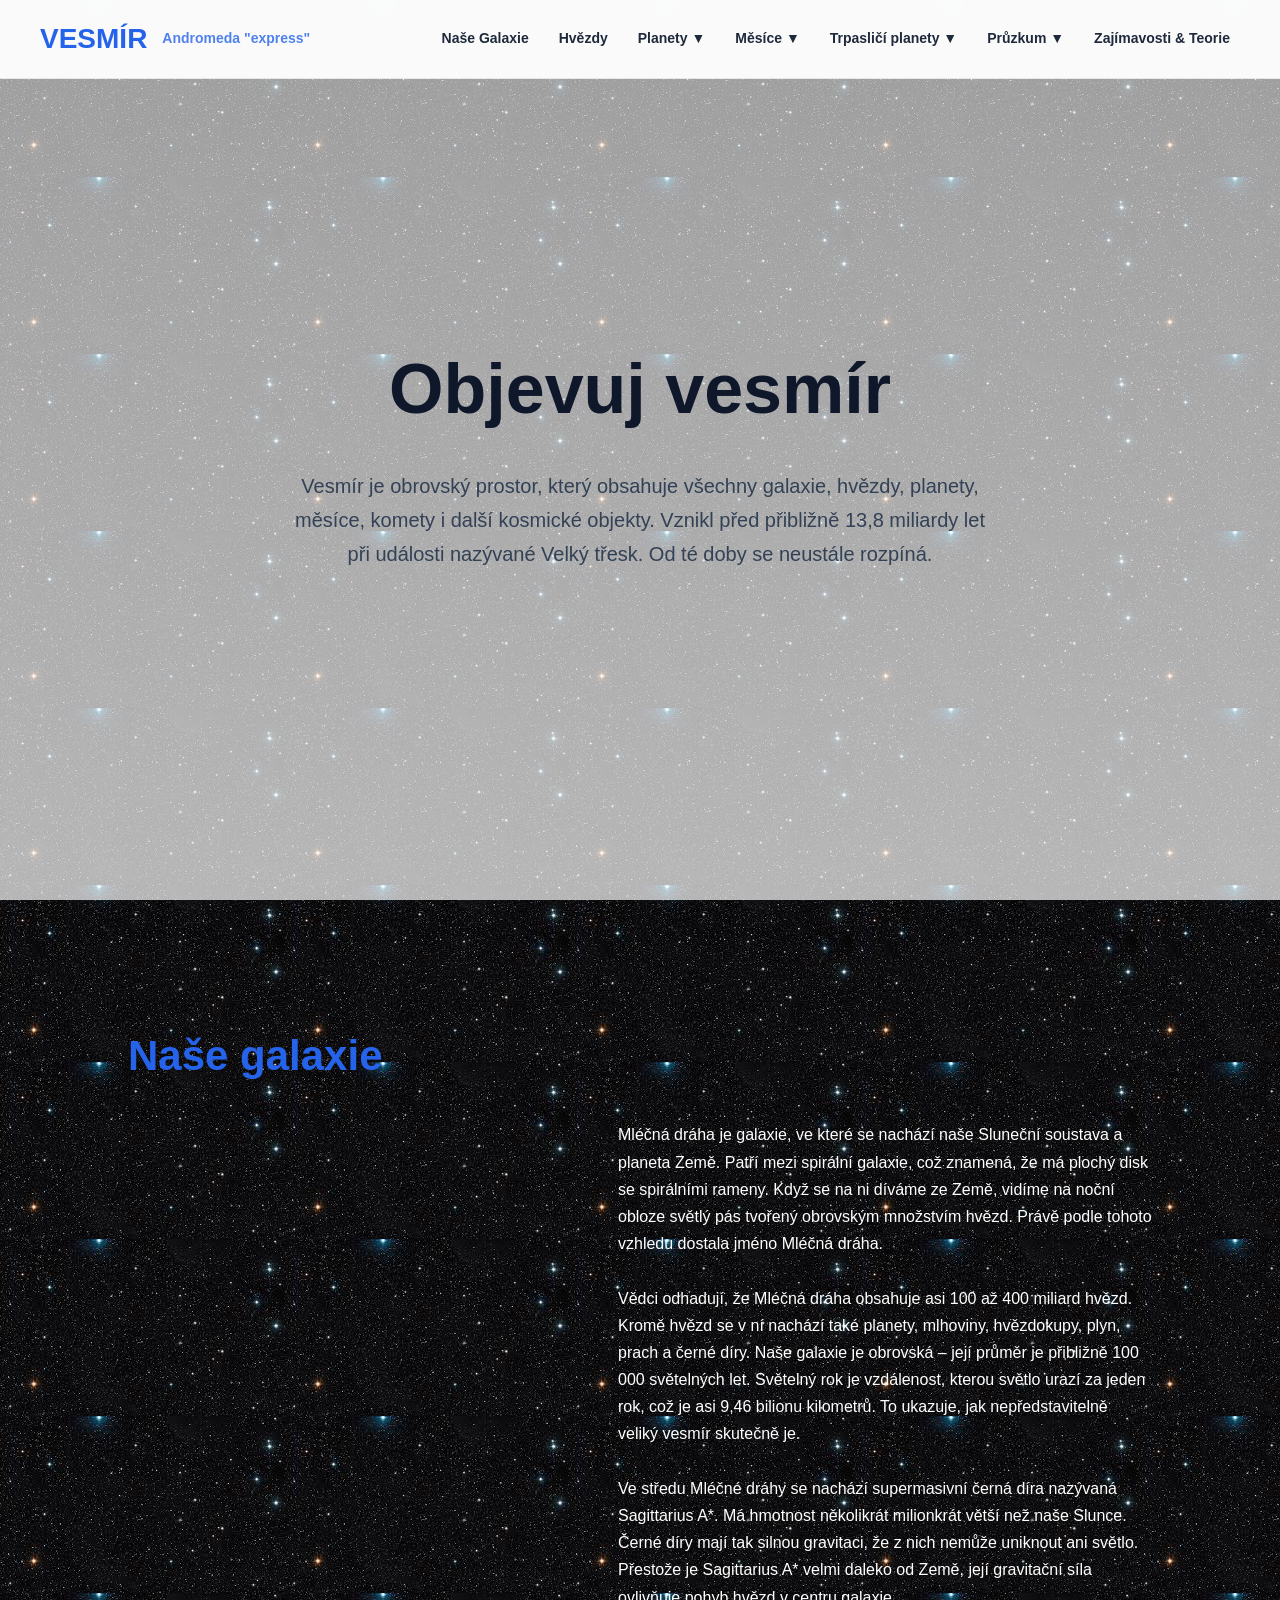
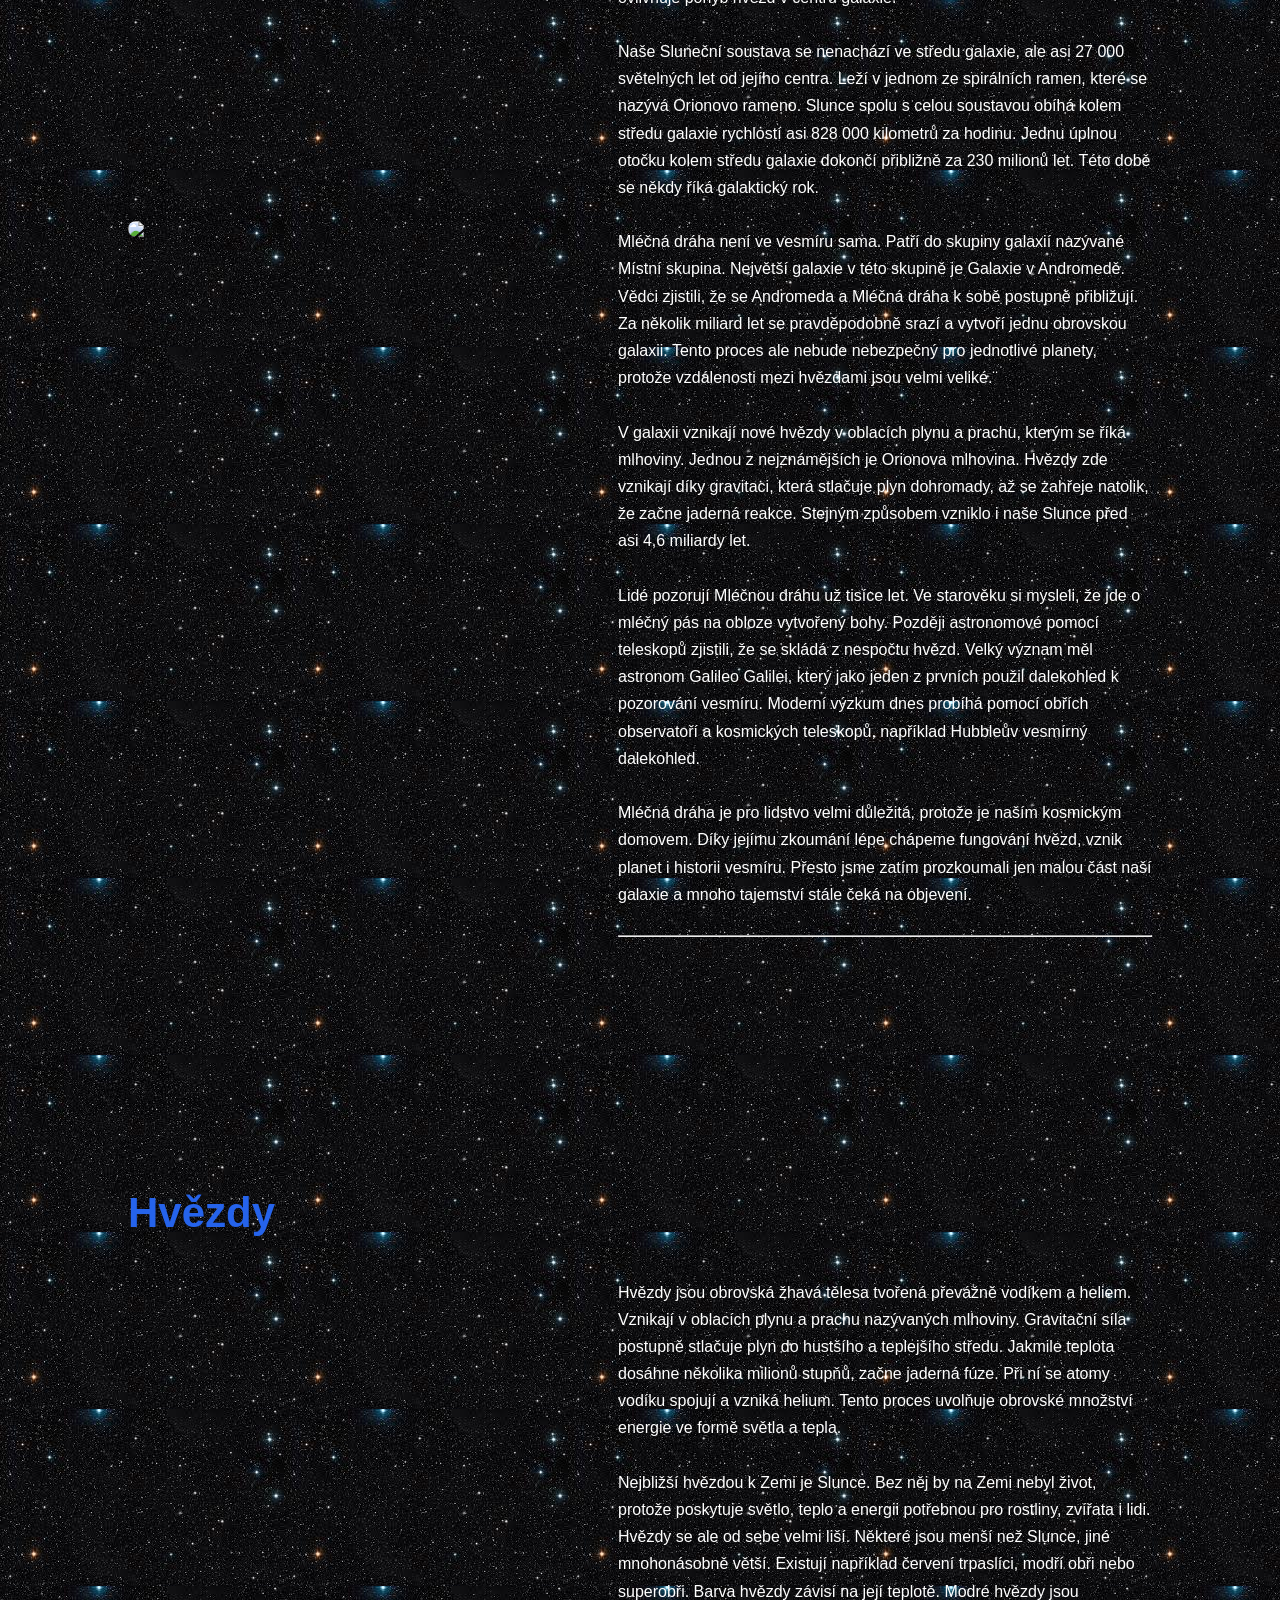
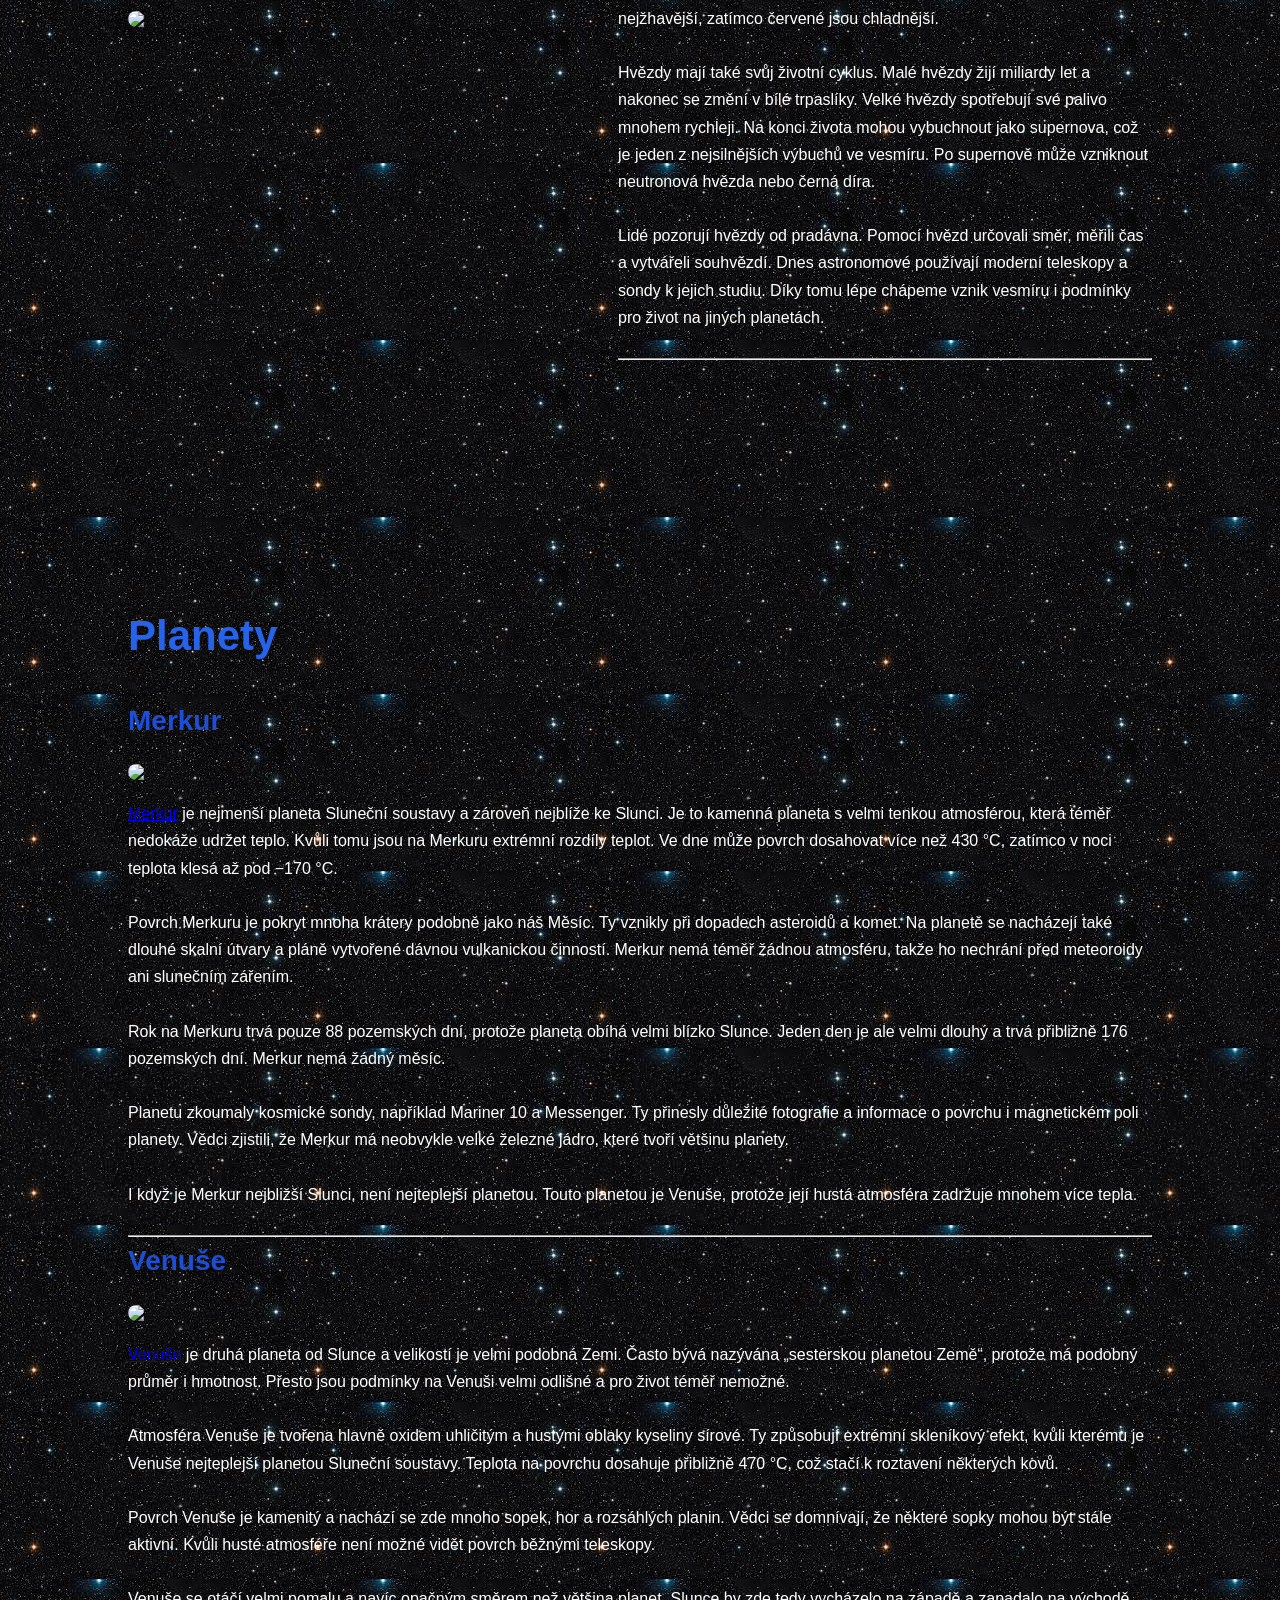
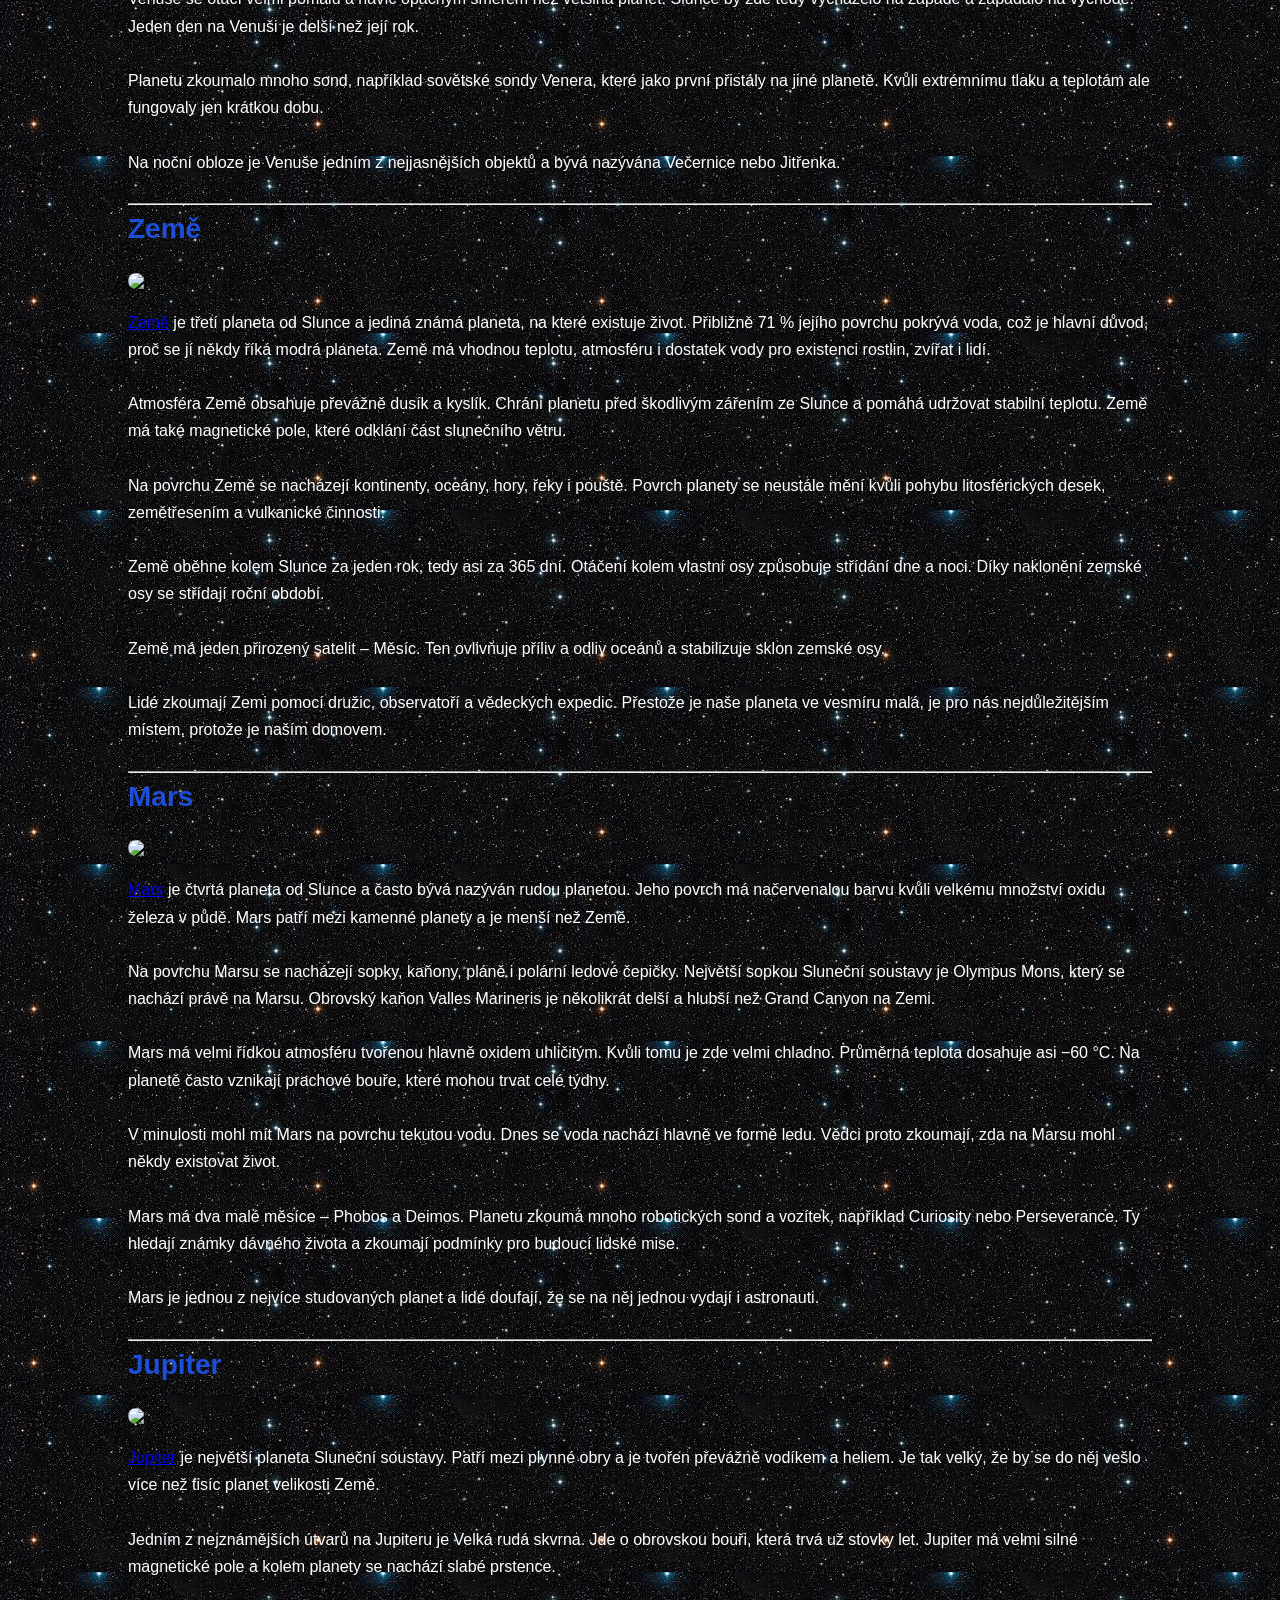
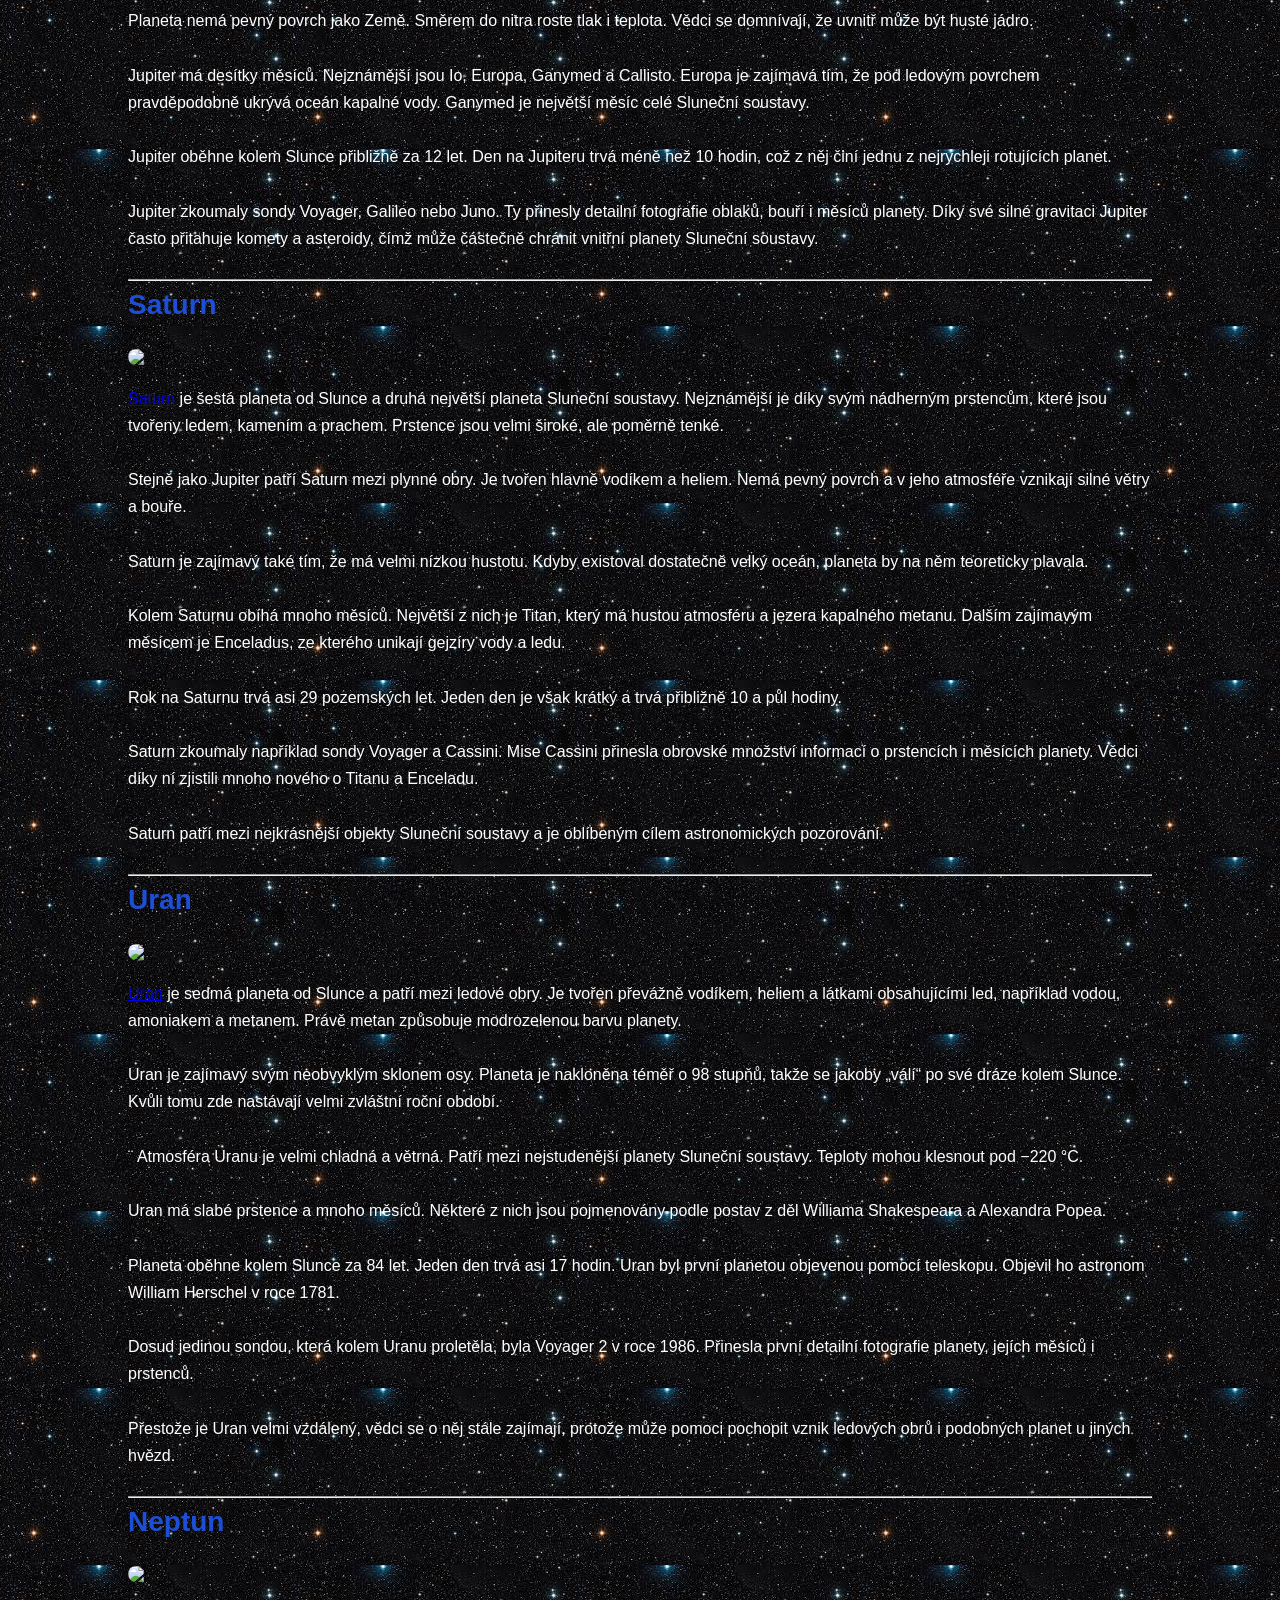
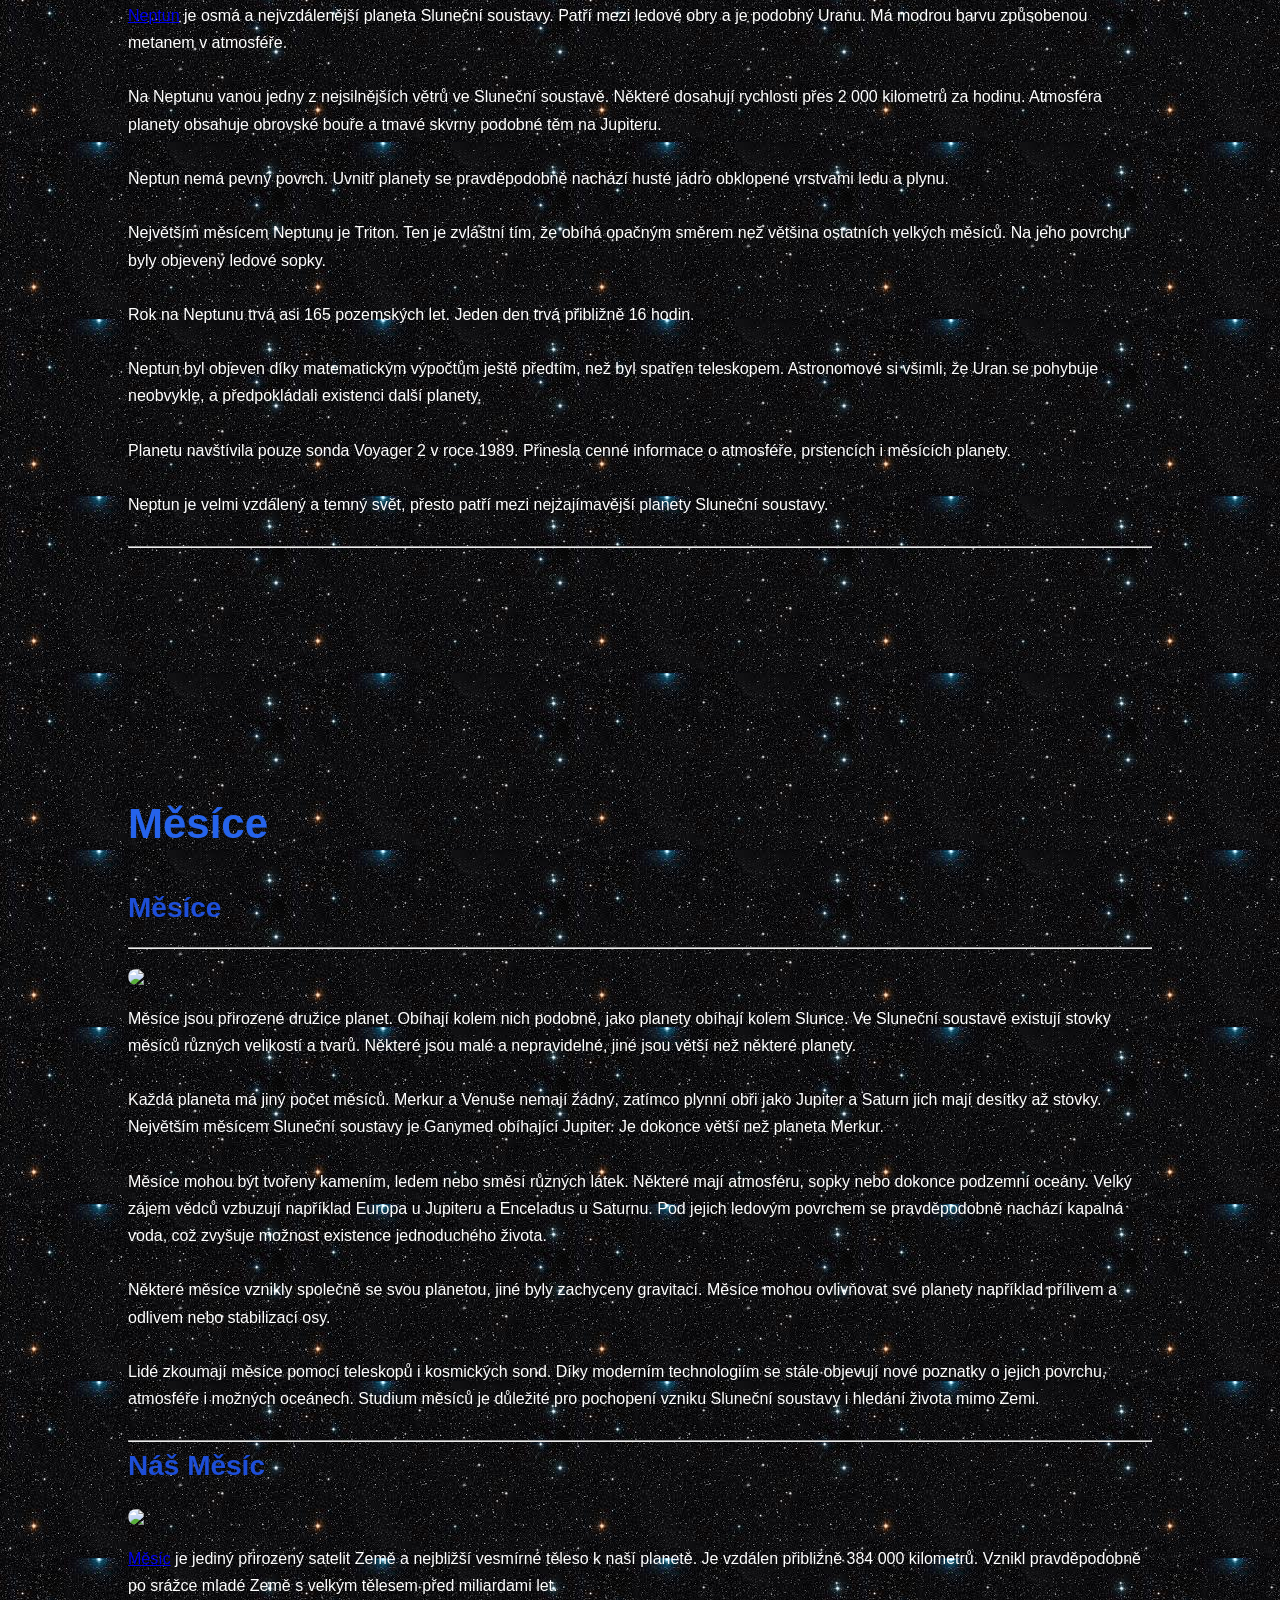
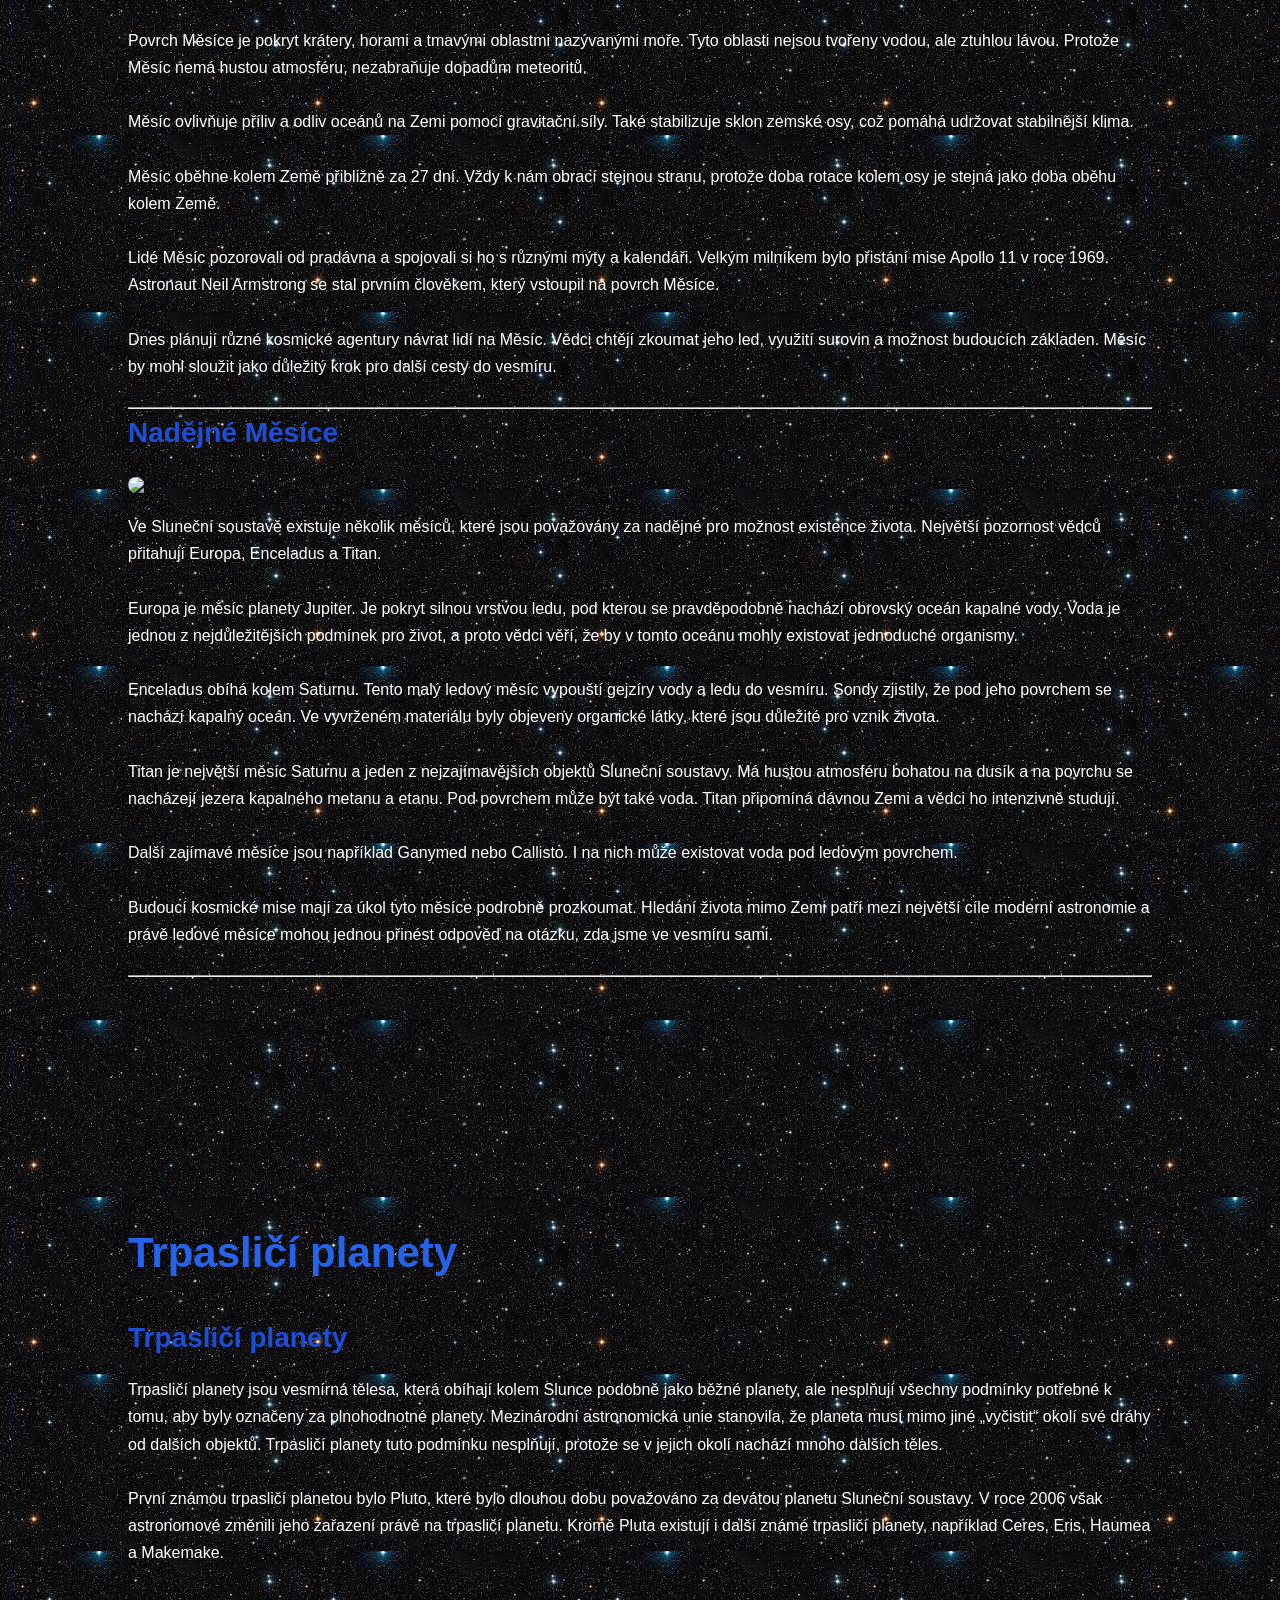
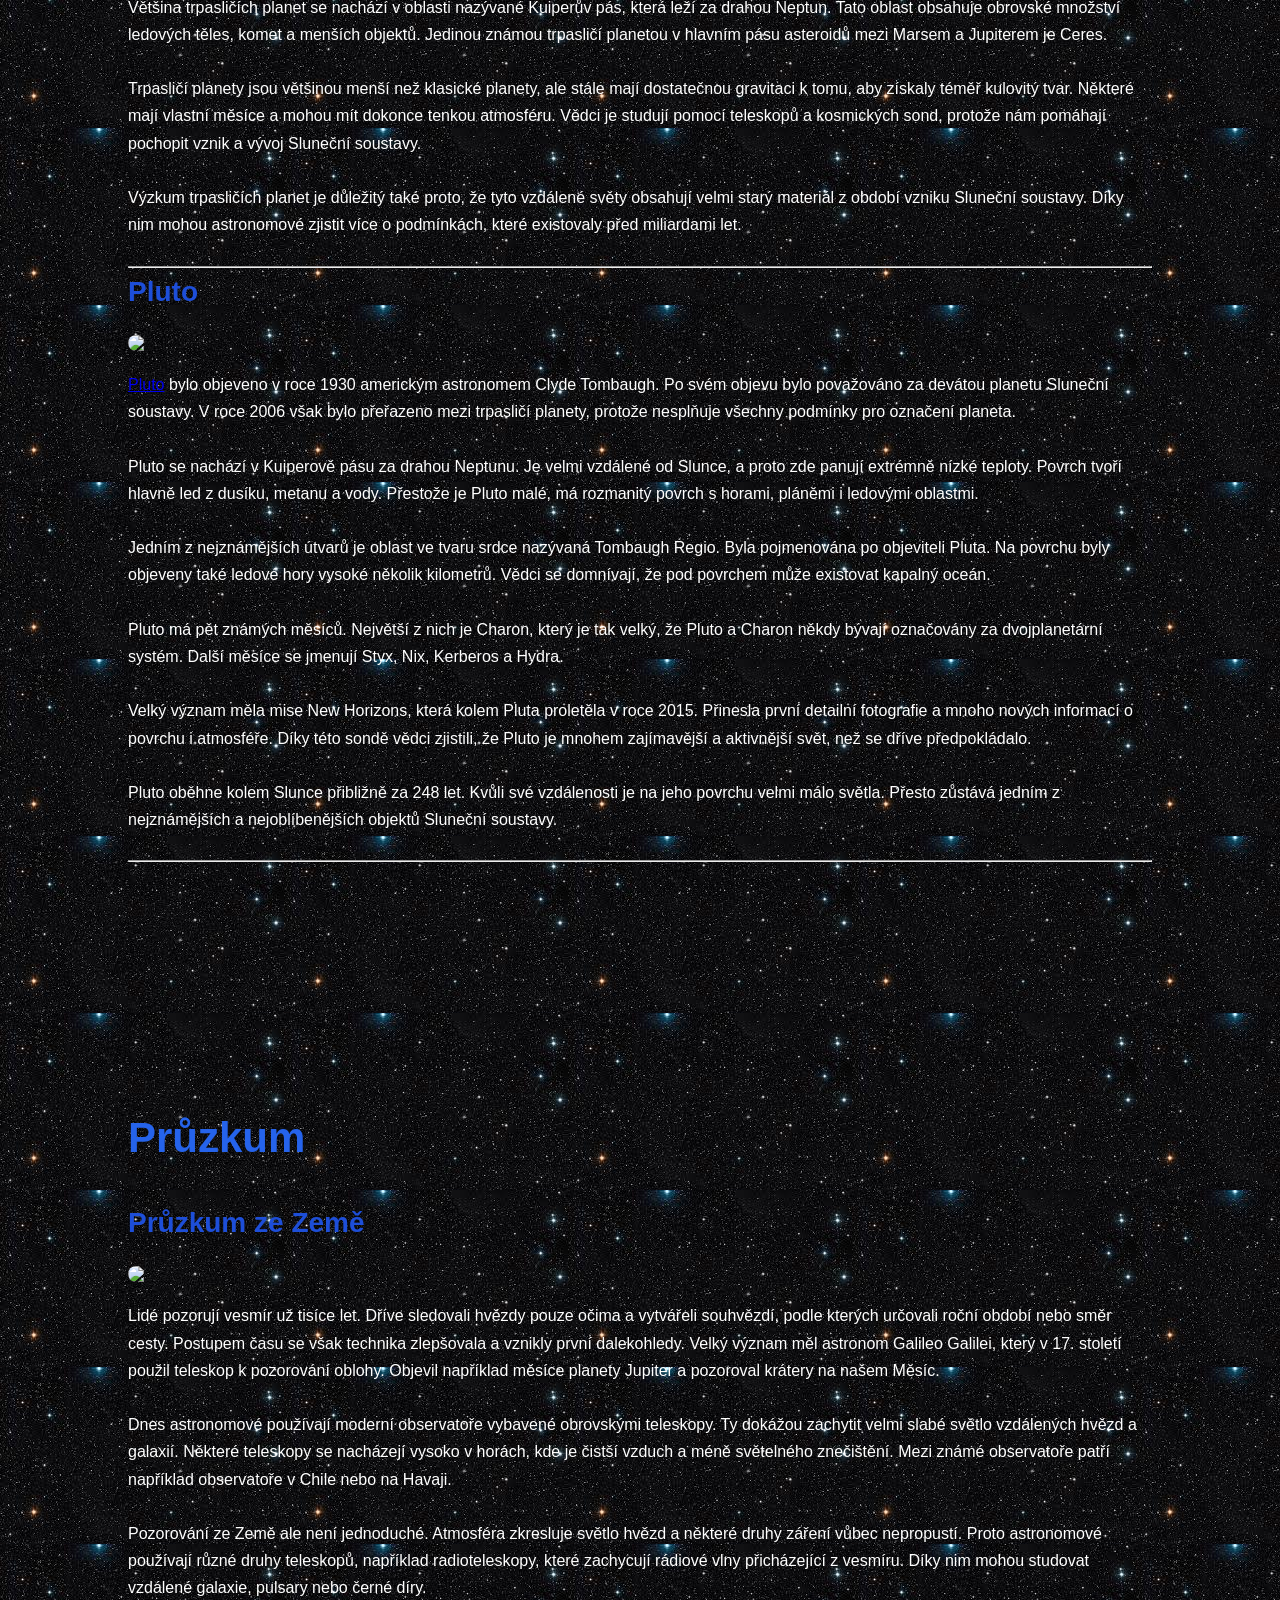
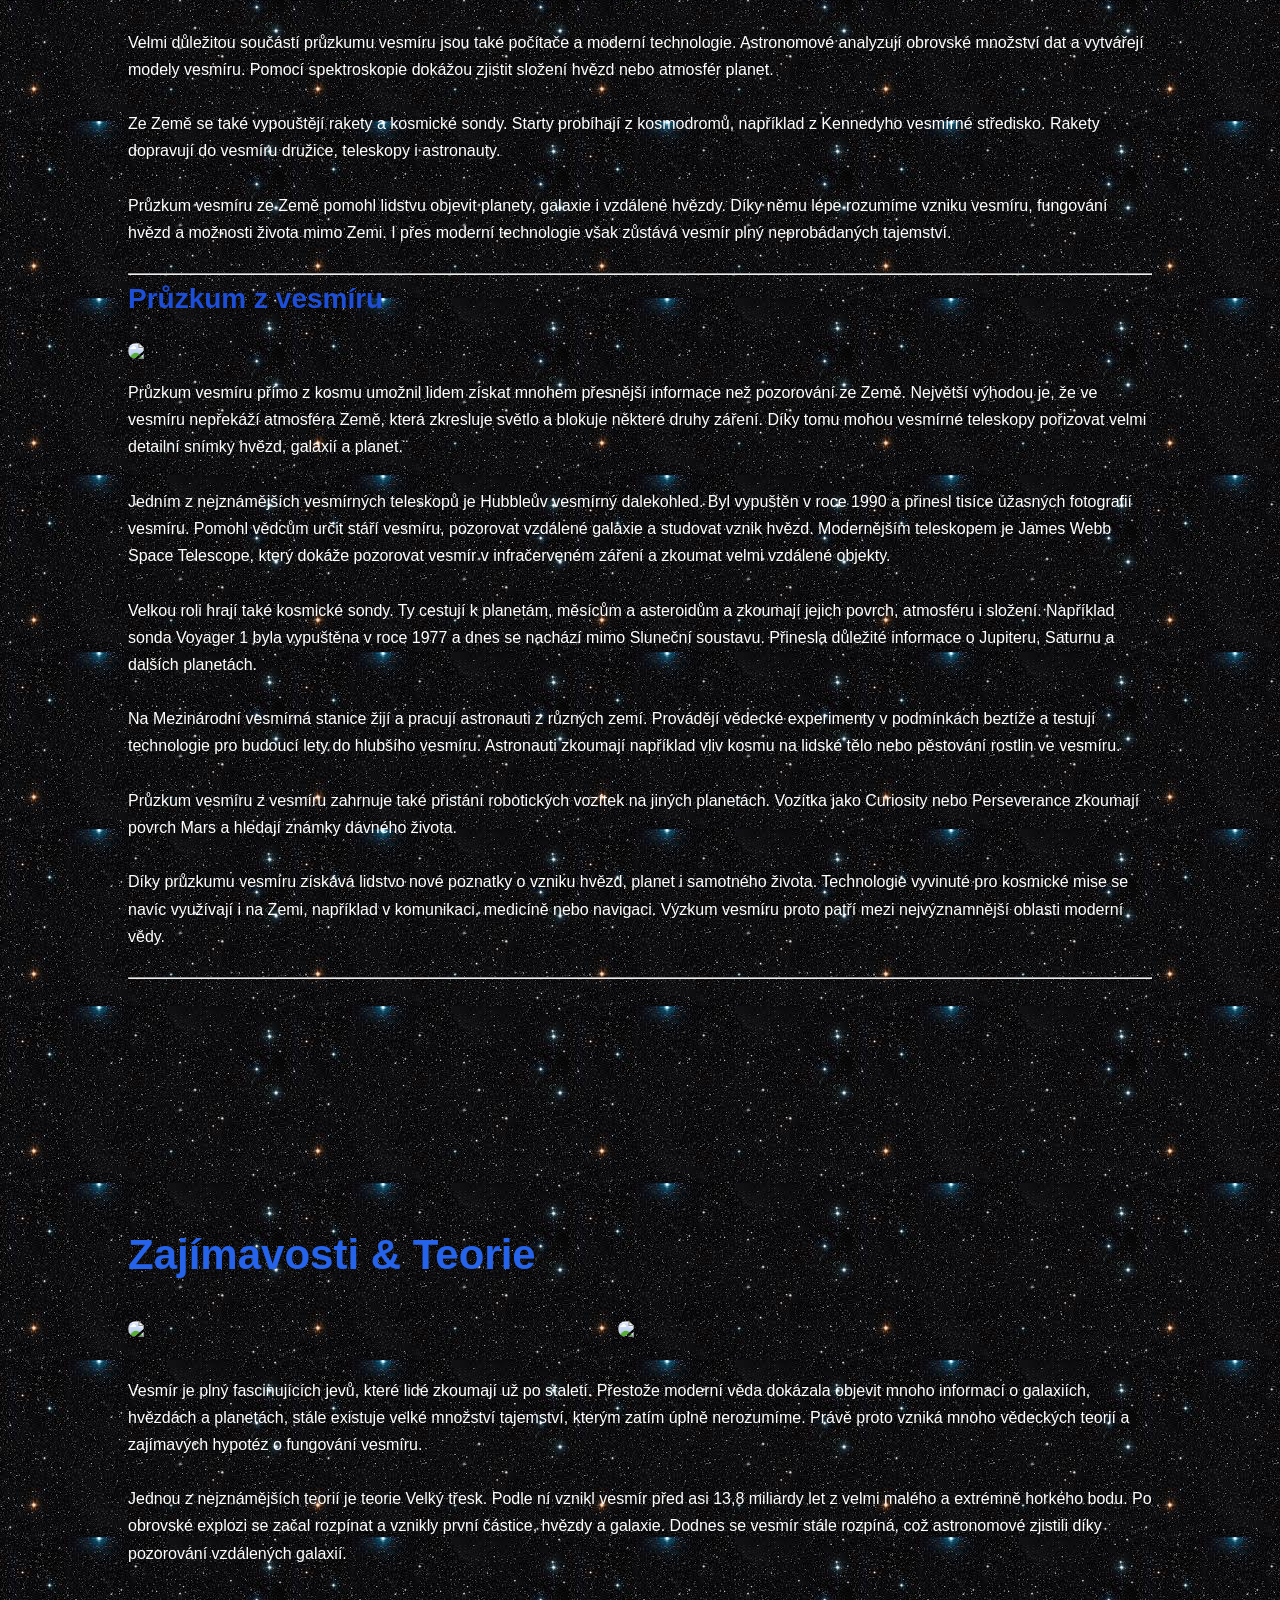
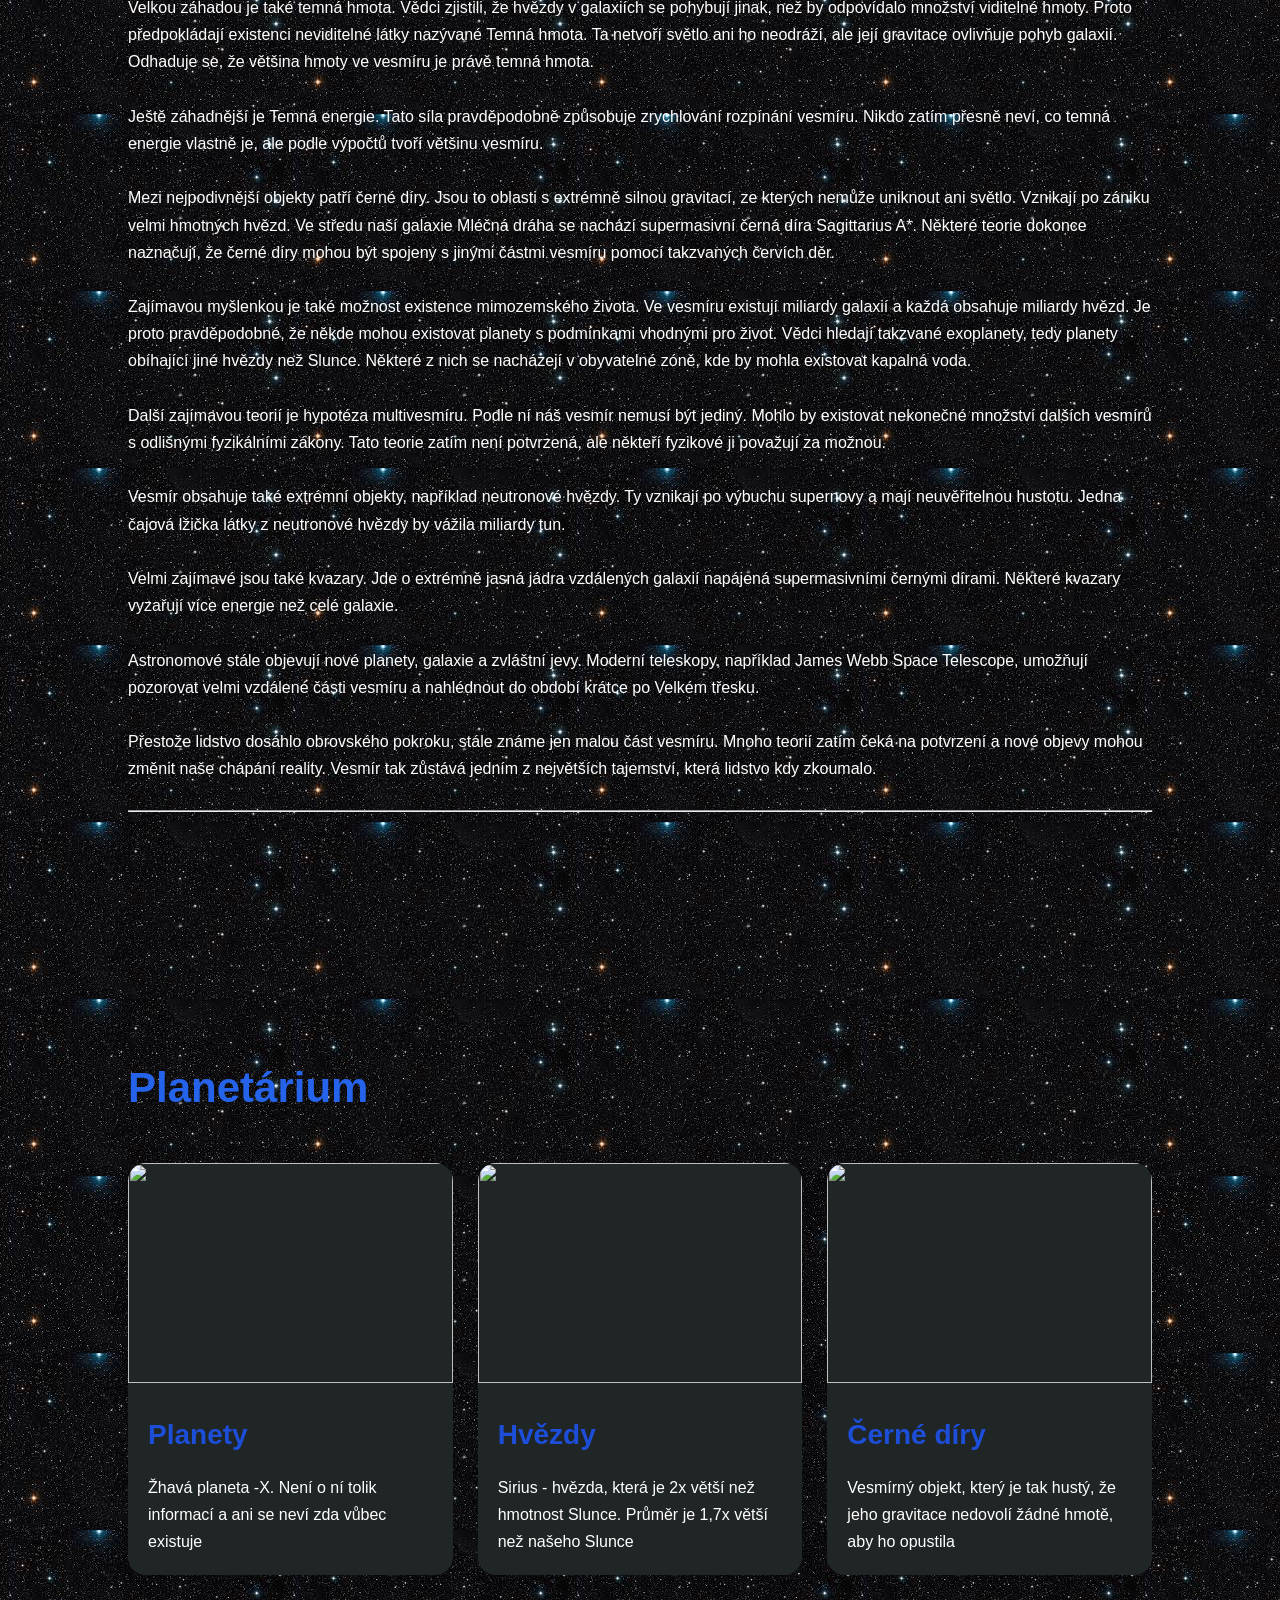
==== index.html @ f19e3de1 "Add files via upload" ====
<!DOCTYPE html>
<html lang="cs">

<head>
  <meta charset="UTF-8">
  <meta name="viewport" content="width=device-width, initial-scale=1.0">
  <title>Vesmír</title>
<link rel="stylesheet" href="style.css">

</head>
 
<body>



  <header>

    <nav>

      <div class="logo">

        <a href="#vesmir" class="main-logo">VESMÍR</a>

        <a href="andromeda.html" class="andromeda-link">
          Andromeda "express"
        </a>

      </div>

      <input type="checkbox" id="menu-toggle">

      <label for="menu-toggle" class="menu-btn" style="color: black;">
        ☰
      </label>

      <ul class="nav-links">

        

        <li><a href="#galaxie">Naše Galaxie</a></li>

        <li><a href="#hvezdy">Hvězdy</a></li>



        <li class="dropdown">

          <a href="#planety">Planety ▼</a>

          <div class="dropdown-menu">
            <a href="#merkur">Merkur</a>
            <a href="#venuse">Venuše</a>
            <a href="#zeme">Země</a>
            <a href="#mars">Mars</a>
            <a href="#jupiter">Jupiter</a>
            <a href="#saturn">Saturn</a>
            <a href="#uran">Uran</a>
            <a href="#neptun">Neptun</a>
          </div>

        </li>



        <li class="dropdown">

          <a href="#mesice">Měsíce ▼</a>

          <div class="dropdown-menu">
            <a href="#mesice-info">Měsíce</a>
            <a href="#nas-mesic">Náš Měsíc</a>
            <a href="#nadejne">Nadějné Měsíce</a>
          </div>

        </li>



        <li class="dropdown">

          <a href="#trpaslici">Trpasličí planety ▼</a>

          <div class="dropdown-menu">
            <a href="#trpaslici-info">Trpasličí planety</a>
            <a href="#pluto">Pluto</a>
          </div>

        </li>



        <li class="dropdown">

          <a href="#pruzkum">Průzkum ▼</a>

          <div class="dropdown-menu">
            <a href="#pruzkum-zeme">Průzkum ze Země</a>
            <a href="#pruzkum-vesmir">Průzkum z vesmíru</a>
          </div>

        </li>

        <li><a href="#teorie">Zajímavosti & Teorie</a></li>

      </ul>

    </nav>

  </header>



  <section class="hero" id="vesmir">

    <div>

      <h1>Objevuj vesmír</h1>

      <p>
        Vesmír je obrovský prostor, který obsahuje všechny galaxie, hvězdy, planety, měsíce, komety i další kosmické
        objekty. Vznikl před přibližně 13,8 miliardy let při události nazývané Velký třesk. Od té doby se neustále
        rozpíná.
      </p>

    </div>

  </section>



  <section id="galaxie">

    <h2>Naše galaxie</h2>

    <div class="content">

      <img src="https://www.stoplusjednicka.cz/sites/default/files/clankyold/obrazky/1/6/4/1/0/7/8/4/8/0/galaxie.jpg">

      <div class="text">
        <p>
          Mléčná dráha je galaxie, ve které se nachází naše Sluneční soustava a planeta Země. Patří mezi spirální galaxie, což znamená, že má plochý disk se spirálními rameny. Když se na ni díváme ze Země, vidíme na noční obloze světlý pás tvořený obrovským množstvím hvězd. Právě podle tohoto vzhledu dostala jméno Mléčná dráha.
          <br> <br>
          Vědci odhadují, že Mléčná dráha obsahuje asi 100 až 400 miliard hvězd. Kromě hvězd se v ní nachází také planety, mlhoviny, hvězdokupy, plyn, prach a černé díry. Naše galaxie je obrovská – její průměr je přibližně 100 000 světelných let. Světelný rok je vzdálenost, kterou světlo urazí za jeden rok, což je asi 9,46 bilionu kilometrů. To ukazuje, jak nepředstavitelně veliký vesmír skutečně je.
          <br> <br> 
          Ve středu Mléčné dráhy se nachází supermasivní černá díra nazývaná Sagittarius A*. Má hmotnost několikrát milionkrát větší než naše Slunce. Černé díry mají tak silnou gravitaci, že z nich nemůže uniknout ani světlo. Přestože je Sagittarius A* velmi daleko od Země, její gravitační síla ovlivňuje pohyb hvězd v centru galaxie.
          <br> <br>
          Naše Sluneční soustava se nenachází ve středu galaxie, ale asi 27 000 světelných let od jejího centra. Leží v jednom ze spirálních ramen, které se nazývá Orionovo rameno. Slunce spolu s celou soustavou obíhá kolem středu galaxie rychlostí asi 828 000 kilometrů za hodinu. Jednu úplnou otočku kolem středu galaxie dokončí přibližně za 230 milionů let. Této době se někdy říká galaktický rok.
          <br><br>
          Mléčná dráha není ve vesmíru sama. Patří do skupiny galaxií nazývané Místní skupina. Největší galaxie v této skupině je Galaxie v Andromedě. Vědci zjistili, že se Andromeda a Mléčná dráha k sobě postupně přibližují. Za několik miliard let se pravděpodobně srazí a vytvoří jednu obrovskou galaxii. Tento proces ale nebude nebezpečný pro jednotlivé planety, protože vzdálenosti mezi hvězdami jsou velmi veliké.¨
          <br><br>
          V galaxii vznikají nové hvězdy v oblacích plynu a prachu, kterým se říká mlhoviny. Jednou z nejznámějších je Orionova mlhovina. Hvězdy zde vznikají díky gravitaci, která stlačuje plyn dohromady, až se zahřeje natolik, že začne jaderná reakce. Stejným způsobem vzniklo i naše Slunce před asi 4,6 miliardy let.
          <br><br>
          Lidé pozorují Mléčnou dráhu už tisíce let. Ve starověku si mysleli, že jde o mléčný pás na obloze vytvořený bohy. Později astronomové pomocí teleskopů zjistili, že se skládá z nespočtu hvězd. Velký význam měl astronom Galileo Galilei, který jako jeden z prvních použil dalekohled k pozorování vesmíru. Moderní výzkum dnes probíhá pomocí obřích observatoří a kosmických teleskopů, například Hubbleův vesmírný dalekohled.
          <br><br>
          Mléčná dráha je pro lidstvo velmi důležitá, protože je naším kosmickým domovem. Díky jejímu zkoumání lépe chápeme fungování hvězd, vznik planet i historii vesmíru. Přesto jsme zatím prozkoumali jen malou část naší galaxie a mnoho tajemství stále čeká na objevení.
          <br><br>
        </p>
        <hr>
      </div>

    </div>

  </section>



  <section id="hvezdy">

    <h2>Hvězdy</h2>

    <div class="content">

      <img
        src="https://upload.wikimedia.org/wikipedia/commons/thumb/b/b4/The_Sun_by_the_Atmospheric_Imaging_Assembly_of_NASA%27s_Solar_Dynamics_Observatory_-_20100819.jpg/250px-The_Sun_by_the_Atmospheric_Imaging_Assembly_of_NASA%27s_Solar_Dynamics_Observatory_-_20100819.jpg">

      <div class="text">
        <p>
          Hvězdy jsou obrovská žhavá tělesa tvořená převážně vodíkem a heliem. Vznikají v oblacích plynu a prachu nazývaných mlhoviny. Gravitační síla postupně stlačuje plyn do hustšího a teplejšího středu. Jakmile teplota dosáhne několika milionů stupňů, začne jaderná fúze. Při ní se atomy vodíku spojují a vzniká helium. Tento proces uvolňuje obrovské množství energie ve formě světla a tepla.
          <br><br>
          Nejbližší hvězdou k Zemi je Slunce. Bez něj by na Zemi nebyl život, protože poskytuje světlo, teplo a energii potřebnou pro rostliny, zvířata i lidi. Hvězdy se ale od sebe velmi liší. Některé jsou menší než Slunce, jiné mnohonásobně větší. Existují například červení trpaslíci, modří obři nebo superobři. Barva hvězdy závisí na její teplotě. Modré hvězdy jsou nejžhavější, zatímco červené jsou chladnější.
          <br><br>
          Hvězdy mají také svůj životní cyklus. Malé hvězdy žijí miliardy let a nakonec se změní v bílé trpaslíky. Velké hvězdy spotřebují své palivo mnohem rychleji. Na konci života mohou vybuchnout jako supernova, což je jeden z nejsilnějších výbuchů ve vesmíru. Po supernově může vzniknout neutronová hvězda nebo černá díra.
          <br><br>
          Lidé pozorují hvězdy od pradávna. Pomocí hvězd určovali směr, měřili čas a vytvářeli souhvězdí. Dnes astronomové používají moderní teleskopy a sondy k jejich studiu. Díky tomu lépe chápeme vznik vesmíru i podmínky pro život na jiných planetách.
          <br><br>
        </p>
        <hr>
      </div>

    </div>

  </section>



  <section id="planety">

    <h2>Planety</h2>

    <div class="planet-box" id="merkur">
      <h3>Merkur</h3>
      <img
        src="https://upload.wikimedia.org/wikipedia/commons/thumb/d/d9/Mercury_in_color_-_Prockter07-edit1.jpg/250px-Mercury_in_color_-_Prockter07-edit1.jpg">
      <p>
        <a href="https://cs.wikipedia.org/wiki/Merkur_(planeta)">Merkur</a> je nejmenší planeta Sluneční soustavy a zároveň nejblíže ke Slunci. Je to kamenná planeta s velmi tenkou atmosférou, která téměř nedokáže udržet teplo. Kvůli tomu jsou na Merkuru extrémní rozdíly teplot. Ve dne může povrch dosahovat více než 430 °C, zatímco v noci teplota klesá až pod −170 °C.
        <br><br>
        Povrch Merkuru je pokryt mnoha krátery podobně jako náš Měsíc. Ty vznikly při dopadech asteroidů a komet. Na planetě se nacházejí také dlouhé skalní útvary a pláně vytvořené dávnou vulkanickou činností. Merkur nemá téměř žádnou atmosféru, takže ho nechrání před meteoroidy ani slunečním zářením.
        <br><br>
        Rok na Merkuru trvá pouze 88 pozemských dní, protože planeta obíhá velmi blízko Slunce. Jeden den je ale velmi dlouhý a trvá přibližně 176 pozemských dní. Merkur nemá žádný měsíc.
        <br><br>
        Planetu zkoumaly kosmické sondy, například Mariner 10 a Messenger. Ty přinesly důležité fotografie a informace o povrchu i magnetickém poli planety. Vědci zjistili, že Merkur má neobvykle velké železné jádro, které tvoří většinu planety.
        <br><br>
        I když je Merkur nejbližší Slunci, není nejteplejší planetou. Touto planetou je Venuše, protože její hustá atmosféra zadržuje mnohem více tepla.
        <br><br>
      </p>
      <hr>
    </div>

    <div class="planet-box" id="venuse">
      <h3>Venuše</h3>
      <img
        src="https://upload.wikimedia.org/wikipedia/commons/c/c7/PIA23791-Venus-RealAndEnhancedContrastViews-20200608_%28cropped%29.jpg">
      <p>
        <a href="https://cs.wikipedia.org/wiki/Venuše_(planeta)">Venuše</a> je druhá planeta od Slunce a velikostí je velmi podobná Zemi. Často bývá nazývána „sesterskou planetou Země“, protože má podobný průměr i hmotnost. Přesto jsou podmínky na Venuši velmi odlišné a pro život téměř nemožné.
        <br><br>
        Atmosféra Venuše je tvořena hlavně oxidem uhličitým a hustými oblaky kyseliny sírové. Ty způsobují extrémní skleníkový efekt, kvůli kterému je Venuše nejteplejší planetou Sluneční soustavy. Teplota na povrchu dosahuje přibližně 470 °C, což stačí k roztavení některých kovů.
        <br><br>
        Povrch Venuše je kamenitý a nachází se zde mnoho sopek, hor a rozsáhlých planin. Vědci se domnívají, že některé sopky mohou být stále aktivní. Kvůli husté atmosféře není možné vidět povrch běžnými teleskopy.
        <br><br>
        Venuše se otáčí velmi pomalu a navíc opačným směrem než většina planet. Slunce by zde tedy vycházelo na západě a zapadalo na východě. Jeden den na Venuši je delší než její rok.
        <br><br>
        Planetu zkoumalo mnoho sond, například sovětské sondy Venera, které jako první přistály na jiné planetě. Kvůli extrémnímu tlaku a teplotám ale fungovaly jen krátkou dobu.
        <br><br>
        Na noční obloze je Venuše jedním z nejjasnějších objektů a bývá nazývána Večernice nebo Jitřenka.
        <br><br>
      </p>
      <hr>
    </div>

    <div class="planet-box" id="zeme">
      <h3>Země</h3>
      <img
        src="https://www.stoplusjednicka.cz/sites/default/files/clankyold/obrazky/1/4/8/5/0/3/9/6/0/0/nasa_blue_marble.jpg">
      <p><a href="https://cs.wikipedia.org/wiki/Země">Země</a> je třetí planeta od Slunce a jediná známá planeta, na které existuje život. Přibližně 71 % jejího povrchu pokrývá voda, což je hlavní důvod, proč se jí někdy říká modrá planeta. Země má vhodnou teplotu, atmosféru i dostatek vody pro existenci rostlin, zvířat i lidí.
        <br><br>
        Atmosféra Země obsahuje převážně dusík a kyslík. Chrání planetu před škodlivým zářením ze Slunce a pomáhá udržovat stabilní teplotu. Země má také magnetické pole, které odklání část slunečního větru.
        <br><br>
        Na povrchu Země se nacházejí kontinenty, oceány, hory, řeky i pouště. Povrch planety se neustále mění kvůli pohybu litosférických desek, zemětřesením a vulkanické činnosti.
        <br><br>
        Země oběhne kolem Slunce za jeden rok, tedy asi za 365 dní. Otáčení kolem vlastní osy způsobuje střídání dne a noci. Díky naklonění zemské osy se střídají roční období.
        <br><br>
        Země má jeden přirozený satelit – Měsíc. Ten ovlivňuje příliv a odliv oceánů a stabilizuje sklon zemské osy.
        <br><br>
        Lidé zkoumají Zemi pomocí družic, observatoří a vědeckých expedic. Přestože je naše planeta ve vesmíru malá, je pro nás nejdůležitějším místem, protože je naším domovem.
        <br><br>
      </p>
      <hr>
    </div>

    <div class="planet-box" id="mars">
      <h3>Mars</h3>
      <img src="https://upload.wikimedia.org/wikipedia/commons/0/02/OSIRIS_Mars_true_color.jpg">
      <p><a href="https://cs.wikipedia.org/wiki/Mars_(planeta)">Mars</a> je čtvrtá planeta od Slunce a často bývá nazýván rudou planetou. Jeho povrch má načervenalou barvu kvůli velkému množství oxidu železa v půdě. Mars patří mezi kamenné planety a je menší než Země.
        <br><br>
        Na povrchu Marsu se nacházejí sopky, kaňony, pláně i polární ledové čepičky. Největší sopkou Sluneční soustavy je Olympus Mons, který se nachází právě na Marsu. Obrovský kaňon Valles Marineris je několikrát delší a hlubší než Grand Canyon na Zemi.
        <br><br>
        Mars má velmi řídkou atmosféru tvořenou hlavně oxidem uhličitým. Kvůli tomu je zde velmi chladno. Průměrná teplota dosahuje asi −60 °C. Na planetě často vznikají prachové bouře, které mohou trvat celé týdny.
        <br><br>
        V minulosti mohl mít Mars na povrchu tekutou vodu. Dnes se voda nachází hlavně ve formě ledu. Vědci proto zkoumají, zda na Marsu mohl někdy existovat život.
        <br><br>
        Mars má dva malé měsíce – Phobos a Deimos. Planetu zkoumá mnoho robotických sond a vozítek, například Curiosity nebo Perseverance. Ty hledají známky dávného života a zkoumají podmínky pro budoucí lidské mise.
        <br><br>
        Mars je jednou z nejvíce studovaných planet a lidé doufají, že se na něj jednou vydají i astronauti.
        <br><br>
      </p>
      <hr>
    </div>

    <div class="planet-box" id="jupiter">
      <h3>Jupiter</h3>
      <img src="https://upload.wikimedia.org/wikipedia/commons/e/e2/Jupiter.jpg">
      <p><a href="https://cs.wikipedia.org/wiki/Jupiter_(planeta)">Jupiter</a> je největší planeta Sluneční soustavy. Patří mezi plynné obry a je tvořen převážně vodíkem a heliem. Je tak velký, že by se do něj vešlo více než tisíc planet velikosti Země.
        <br><br>
        Jedním z nejznámějších útvarů na Jupiteru je Velká rudá skvrna. Jde o obrovskou bouři, která trvá už stovky let. Jupiter má velmi silné magnetické pole a kolem planety se nachází slabé prstence.
        <br><br>
        Planeta nemá pevný povrch jako Země. Směrem do nitra roste tlak i teplota. Vědci se domnívají, že uvnitř může být husté jádro.
        <br><br>
        Jupiter má desítky měsíců. Nejznámější jsou Io, Europa, Ganymed a Callisto. Europa je zajímavá tím, že pod ledovým povrchem pravděpodobně ukrývá oceán kapalné vody. Ganymed je největší měsíc celé Sluneční soustavy.
        <br><br>
        Jupiter oběhne kolem Slunce přibližně za 12 let. Den na Jupiteru trvá méně než 10 hodin, což z něj činí jednu z nejrychleji rotujících planet.
        <br><br>
        Jupiter zkoumaly sondy Voyager, Galileo nebo Juno. Ty přinesly detailní fotografie oblaků, bouří i měsíců planety. Díky své silné gravitaci Jupiter často přitahuje komety a asteroidy, čímž může částečně chránit vnitřní planety Sluneční soustavy.
        <br><br>
      </p>
      <hr>
    </div>

    <div class="planet-box" id="saturn">
      <h3>Saturn</h3>
      <img
        src="https://upload.wikimedia.org/wikipedia/commons/thumb/c/c7/Saturn_during_Equinox.jpg/1280px-Saturn_during_Equinox.jpg">
      <p><a href="https://cs.wikipedia.org/wiki/Saturn_(planeta)">Saturn</a> je šestá planeta od Slunce a druhá největší planeta Sluneční soustavy. Nejznámější je díky svým nádherným prstencům, které jsou tvořeny ledem, kamením a prachem. Prstence jsou velmi široké, ale poměrně tenké.
        <br><br>
        Stejně jako Jupiter patří Saturn mezi plynné obry. Je tvořen hlavně vodíkem a heliem. Nemá pevný povrch a v jeho atmosféře vznikají silné větry a bouře.
        <br><br>
        Saturn je zajímavý také tím, že má velmi nízkou hustotu. Kdyby existoval dostatečně velký oceán, planeta by na něm teoreticky plavala.
        <br><br>
        Kolem Saturnu obíhá mnoho měsíců. Největší z nich je Titan, který má hustou atmosféru a jezera kapalného metanu. Dalším zajímavým měsícem je Enceladus, ze kterého unikají gejzíry vody a ledu.
        <br><br>
        Rok na Saturnu trvá asi 29 pozemských let. Jeden den je však krátký a trvá přibližně 10 a půl hodiny.
        <br><br>
        Saturn zkoumaly například sondy Voyager a Cassini. Mise Cassini přinesla obrovské množství informací o prstencích i měsících planety. Vědci díky ní zjistili mnoho nového o Titanu a Enceladu.
        <br><br>
        Saturn patří mezi nejkrásnější objekty Sluneční soustavy a je oblíbeným cílem astronomických pozorování.
        <br><br>
      </p>
      <hr>
    </div>

    <div class="planet-box" id="uran">
      <h3>Uran</h3>
      <img
        src="https://upload.wikimedia.org/wikipedia/commons/c/c9/Uranus_as_seen_by_NASA%27s_Voyager_2_%28remastered%29_-_JPEG_converted.jpg">
      <p><a href="https://cs.wikipedia.org/wiki/Uran_(planeta)">Uran</a> je sedmá planeta od Slunce a patří mezi ledové obry. Je tvořen převážně vodíkem, heliem a látkami obsahujícími led, například vodou, amoniakem a metanem. Právě metan způsobuje modrozelenou barvu planety.
        <br><br>
        Uran je zajímavý svým neobvyklým sklonem osy. Planeta je nakloněna téměř o 98 stupňů, takže se jakoby „válí“ po své dráze kolem Slunce. Kvůli tomu zde nastávají velmi zvláštní roční období.
        <br><br>¨
        Atmosféra Uranu je velmi chladná a větrná. Patří mezi nejstudenější planety Sluneční soustavy. Teploty mohou klesnout pod −220 °C.
        <br><br>
        Uran má slabé prstence a mnoho měsíců. Některé z nich jsou pojmenovány podle postav z děl Williama Shakespeara a Alexandra Popea.
        <br><br>
        Planeta oběhne kolem Slunce za 84 let. Jeden den trvá asi 17 hodin. Uran byl první planetou objevenou pomocí teleskopu. Objevil ho astronom William Herschel v roce 1781.
        <br><br>
        Dosud jedinou sondou, která kolem Uranu proletěla, byla Voyager 2 v roce 1986. Přinesla první detailní fotografie planety, jejích měsíců i prstenců.
        <br><br>
        Přestože je Uran velmi vzdálený, vědci se o něj stále zajímají, protože může pomoci pochopit vznik ledových obrů i podobných planet u jiných hvězd.
        <br><br>
      </p>
      <hr>
    </div>

    <div class="planet-box" id="neptun">
      <h3>Neptun</h3>
      <img src="https://www.aldebaran.cz/astrofyzika/sunsystem/neptun/Neptune.jpg">
      <p><a href="https://cs.wikipedia.org/wiki/Neptun_(planeta)">Neptun</a> je osmá a nejvzdálenější planeta Sluneční soustavy. Patří mezi ledové obry a je podobný Uranu. Má modrou barvu způsobenou metanem v atmosféře.
        <br><br>
        Na Neptunu vanou jedny z nejsilnějších větrů ve Sluneční soustavě. Některé dosahují rychlosti přes 2 000 kilometrů za hodinu. Atmosféra planety obsahuje obrovské bouře a tmavé skvrny podobné těm na Jupiteru.
        <br><br>
        Neptun nemá pevný povrch. Uvnitř planety se pravděpodobně nachází husté jádro obklopené vrstvami ledu a plynu.
        <br><br>
        Největším měsícem Neptunu je Triton. Ten je zvláštní tím, že obíhá opačným směrem než většina ostatních velkých měsíců. Na jeho povrchu byly objeveny ledové sopky.
        <br><br>
        Rok na Neptunu trvá asi 165 pozemských let. Jeden den trvá přibližně 16 hodin.
        <br><br>
        Neptun byl objeven díky matematickým výpočtům ještě předtím, než byl spatřen teleskopem. Astronomové si všimli, že Uran se pohybuje neobvykle, a předpokládali existenci další planety.
        <br><br>
        Planetu navštívila pouze sonda Voyager 2 v roce 1989. Přinesla cenné informace o atmosféře, prstencích i měsících planety.
        <br><br>
        Neptun je velmi vzdálený a temný svět, přesto patří mezi nejzajímavější planety Sluneční soustavy.
        <br><br>
      </p>
      <hr>
    </div>

  </section>



  <section id="mesice">

    <h2>Měsíce</h2>

    <div class="planet-box" id="mesice-info">
      <h3>Měsíce</h3>
      <hr>
      <img src="https://encrypted-tbn0.gstatic.com/images?q=tbn:ANd9GcQeDxFhh8YnCHWBCE_f6Zgx7vKTVbbO2pHCdw&s">
      <p>Měsíce jsou přirozené družice planet. Obíhají kolem nich podobně, jako planety obíhají kolem Slunce. Ve Sluneční soustavě existují stovky měsíců různých velikostí a tvarů. Některé jsou malé a nepravidelné, jiné jsou větší než některé planety.
        <br><br>
        Každá planeta má jiný počet měsíců. Merkur a Venuše nemají žádný, zatímco plynní obři jako Jupiter a Saturn jich mají desítky až stovky. Největším měsícem Sluneční soustavy je Ganymed obíhající Jupiter. Je dokonce větší než planeta Merkur.
        <br><br>
        Měsíce mohou být tvořeny kamením, ledem nebo směsí různých látek. Některé mají atmosféru, sopky nebo dokonce podzemní oceány. Velký zájem vědců vzbuzují například Europa u Jupiteru a Enceladus u Saturnu. Pod jejich ledovým povrchem se pravděpodobně nachází kapalná voda, což zvyšuje možnost existence jednoduchého života.
        <br><br>
        Některé měsíce vznikly společně se svou planetou, jiné byly zachyceny gravitací. Měsíce mohou ovlivňovat své planety například přílivem a odlivem nebo stabilizací osy.
        <br><br>
        Lidé zkoumají měsíce pomocí teleskopů i kosmických sond. Díky moderním technologiím se stále objevují nové poznatky o jejich povrchu, atmosféře i možných oceánech. Studium měsíců je důležité pro pochopení vzniku Sluneční soustavy i hledání života mimo Zemi.
        <br><br>
      </p>
      <hr>
    </div>

    <div class="planet-box" id="nas-mesic">
      <h3>Náš Měsíc</h3>
      <img src="https://upload.wikimedia.org/wikipedia/commons/d/dd/Full_Moon_Luc_Viatour.jpg">
      <p><a href="https://cs.wikipedia.org/wiki/Měsíc">Měsíc</a> je jediný přirozený satelit Země a nejbližší vesmírné těleso k naší planetě. Je vzdálen přibližně 384 000 kilometrů. Vznikl pravděpodobně po srážce mladé Země s velkým tělesem před miliardami let.
        <br><br>
        Povrch Měsíce je pokryt krátery, horami a tmavými oblastmi nazývanými moře. Tyto oblasti nejsou tvořeny vodou, ale ztuhlou lávou. Protože Měsíc nemá hustou atmosféru, nezabraňuje dopadům meteoritů.
        <br><br>
        Měsíc ovlivňuje příliv a odliv oceánů na Zemi pomocí gravitační síly. Také stabilizuje sklon zemské osy, což pomáhá udržovat stabilnější klima.
        <br><br>
        Měsíc oběhne kolem Země přibližně za 27 dní. Vždy k nám obrací stejnou stranu, protože doba rotace kolem osy je stejná jako doba oběhu kolem Země.
        <br><br>
        Lidé Měsíc pozorovali od pradávna a spojovali si ho s různými mýty a kalendáři. Velkým milníkem bylo přistání mise Apollo 11 v roce 1969. Astronaut Neil Armstrong se stal prvním člověkem, který vstoupil na povrch Měsíce.
        <br><br>
        Dnes plánují různé kosmické agentury návrat lidí na Měsíc. Vědci chtějí zkoumat jeho led, využití surovin a možnost budoucích základen. Měsíc by mohl sloužit jako důležitý krok pro další cesty do vesmíru.
        <br><br>
      </p>
      <hr>
    </div>

    <div class="planet-box" id="nadejne">
      <h3>Nadějné Měsíce</h3>
      <img src="https://upload.wikimedia.org/wikipedia/commons/thumb/9/92/Titan_globe_m.jpg/330px-Titan_globe_m.jpg">
      <p>Ve Sluneční soustavě existuje několik měsíců, které jsou považovány za nadějné pro možnost existence života. Největší pozornost vědců přitahují Europa, Enceladus a Titan.
        <br><br>
        Europa je měsíc planety Jupiter. Je pokryt silnou vrstvou ledu, pod kterou se pravděpodobně nachází obrovský oceán kapalné vody. Voda je jednou z nejdůležitějších podmínek pro život, a proto vědci věří, že by v tomto oceánu mohly existovat jednoduché organismy.
        <br><br>
        Enceladus obíhá kolem Saturnu. Tento malý ledový měsíc vypouští gejzíry vody a ledu do vesmíru. Sondy zjistily, že pod jeho povrchem se nachází kapalný oceán. Ve vyvrženém materiálu byly objeveny organické látky, které jsou důležité pro vznik života.
        <br><br>
        Titan je největší měsíc Saturnu a jeden z nejzajímavějších objektů Sluneční soustavy. Má hustou atmosféru bohatou na dusík a na povrchu se nacházejí jezera kapalného metanu a etanu. Pod povrchem může být také voda. Titan připomíná dávnou Zemi a vědci ho intenzivně studují.
        <br><br>
        Další zajímavé měsíce jsou například Ganymed nebo Callisto. I na nich může existovat voda pod ledovým povrchem.
        <br><br>
        Budoucí kosmické mise mají za úkol tyto měsíce podrobně prozkoumat. Hledání života mimo Zemi patří mezi největší cíle moderní astronomie a právě ledové měsíce mohou jednou přinést odpověď na otázku, zda jsme ve vesmíru sami.
        <br><br>
      </p>
      <hr>
    </div>

  </section>



  <section id="trpaslici">

    <h2>Trpasličí planety</h2>

    <div class="planet-box" id="trpaslici-info">
      <h3>Trpasličí planety</h3>
      <p>Trpasličí planety jsou vesmírná tělesa, která obíhají kolem Slunce podobně jako běžné planety, ale nesplňují všechny podmínky potřebné k tomu, aby byly označeny za plnohodnotné planety. Mezinárodní astronomická unie stanovila, že planeta musí mimo jiné „vyčistit“ okolí své dráhy od dalších objektů. Trpasličí planety tuto podmínku nesplňují, protože se v jejich okolí nachází mnoho dalších těles.
        <br><br>
        První známou trpasličí planetou bylo Pluto, které bylo dlouhou dobu považováno za devátou planetu Sluneční soustavy. V roce 2006 však astronomové změnili jeho zařazení právě na trpasličí planetu. Kromě Pluta existují i další známé trpasličí planety, například Ceres, Eris, Haumea a Makemake.
        <br><br>
        Většina trpasličích planet se nachází v oblasti nazývané Kuiperův pás, která leží za drahou Neptun. Tato oblast obsahuje obrovské množství ledových těles, komet a menších objektů. Jedinou známou trpasličí planetou v hlavním pásu asteroidů mezi Marsem a Jupiterem je Ceres.
        <br><br>
        Trpasličí planety jsou většinou menší než klasické planety, ale stále mají dostatečnou gravitaci k tomu, aby získaly téměř kulovitý tvar. Některé mají vlastní měsíce a mohou mít dokonce tenkou atmosféru. Vědci je studují pomocí teleskopů a kosmických sond, protože nám pomáhají pochopit vznik a vývoj Sluneční soustavy.
        <br><br>
        Výzkum trpasličích planet je důležitý také proto, že tyto vzdálené světy obsahují velmi starý materiál z období vzniku Sluneční soustavy. Díky nim mohou astronomové zjistit více o podmínkách, které existovaly před miliardami let.
        <br><br>
      </p>
      <hr>
    </div>

    <div class="planet-box" id="pluto">
      <h3>Pluto</h3>
      <img
        src="https://upload.wikimedia.org/wikipedia/commons/thumb/e/ef/Pluto_in_True_Color_-_High-Res.jpg/1280px-Pluto_in_True_Color_-_High-Res.jpg">
      <p><a href="https://cs.wikipedia.org/wiki/Pluto_(trpasličí_planeta)">Pluto</a> bylo objeveno v roce 1930 americkým astronomem Clyde Tombaugh. Po svém objevu bylo považováno za devátou planetu Sluneční soustavy. V roce 2006 však bylo přeřazeno mezi trpasličí planety, protože nesplňuje všechny podmínky pro označení planeta.
        <br><br>
        Pluto se nachází v Kuiperově pásu za drahou Neptunu. Je velmi vzdálené od Slunce, a proto zde panují extrémně nízké teploty. Povrch tvoří hlavně led z dusíku, metanu a vody. Přestože je Pluto malé, má rozmanitý povrch s horami, pláněmi i ledovými oblastmi.
        <br><br>
        Jedním z nejznámějších útvarů je oblast ve tvaru srdce nazývaná Tombaugh Regio. Byla pojmenována po objeviteli Pluta. Na povrchu byly objeveny také ledové hory vysoké několik kilometrů. Vědci se domnívají, že pod povrchem může existovat kapalný oceán.
        <br><br>
        Pluto má pět známých měsíců. Největší z nich je Charon, který je tak velký, že Pluto a Charon někdy bývají označovány za dvojplanetární systém. Další měsíce se jmenují Styx, Nix, Kerberos a Hydra.
        <br><br>
        Velký význam měla mise New Horizons, která kolem Pluta proletěla v roce 2015. Přinesla první detailní fotografie a mnoho nových informací o povrchu i atmosféře. Díky této sondě vědci zjistili, že Pluto je mnohem zajímavější a aktivnější svět, než se dříve předpokládalo.
        <br><br>
        Pluto oběhne kolem Slunce přibližně za 248 let. Kvůli své vzdálenosti je na jeho povrchu velmi málo světla. Přesto zůstává jedním z nejznámějších a nejoblíbenějších objektů Sluneční soustavy.
        <br><br>
      </p>
      <hr>
    </div>

  </section>



  <section id="pruzkum">

    <h2>Průzkum</h2>

    <div class="planet-box" id="pruzkum-zeme">
      <h3>Průzkum ze Země</h3>
      <img src="https://nasregion.cz/wp-content/uploads/2019/09/no_n__obloha_v_b_eznu_a_dubnu_4a433e9051.jpg">
      <p>Lidé pozorují vesmír už tisíce let. Dříve sledovali hvězdy pouze očima a vytvářeli souhvězdí, podle kterých určovali roční období nebo směr cesty. Postupem času se však technika zlepšovala a vznikly první dalekohledy. Velký význam měl astronom Galileo Galilei, který v 17. století použil teleskop k pozorování oblohy. Objevil například měsíce planety Jupiter a pozoroval krátery na našem Měsíc.
        <br><br>
        Dnes astronomové používají moderní observatoře vybavené obrovskými teleskopy. Ty dokážou zachytit velmi slabé světlo vzdálených hvězd a galaxií. Některé teleskopy se nacházejí vysoko v horách, kde je čistší vzduch a méně světelného znečištění. Mezi známé observatoře patří například observatoře v Chile nebo na Havaji.
        <br><br>
        Pozorování ze Země ale není jednoduché. Atmosféra zkresluje světlo hvězd a některé druhy záření vůbec nepropustí. Proto astronomové používají různé druhy teleskopů, například radioteleskopy, které zachycují rádiové vlny přicházející z vesmíru. Díky nim mohou studovat vzdálené galaxie, pulsary nebo černé díry.
        <br><br>
        Velmi důležitou součástí průzkumu vesmíru jsou také počítače a moderní technologie. Astronomové analyzují obrovské množství dat a vytvářejí modely vesmíru. Pomocí spektroskopie dokážou zjistit složení hvězd nebo atmosfér planet.
        <br><br>
        Ze Země se také vypouštějí rakety a kosmické sondy. Starty probíhají z kosmodromů, například z Kennedyho vesmírné středisko. Rakety dopravují do vesmíru družice, teleskopy i astronauty.
        <br><br>
        Průzkum vesmíru ze Země pomohl lidstvu objevit planety, galaxie i vzdálené hvězdy. Díky němu lépe rozumíme vzniku vesmíru, fungování hvězd a možnosti života mimo Zemi. I přes moderní technologie však zůstává vesmír plný neprobádaných tajemství.
        <br><br>
      </p>
      <hr>
    </div>

    <div class="planet-box" id="pruzkum-vesmir">
      <h3>Průzkum z vesmíru</h3>
      <img src="https://images.unsplash.com/photo-1446776811953-b23d57bd21aa?q=80&w=2072&auto=format&fit=crop">
      <p>Průzkum vesmíru přímo z kosmu umožnil lidem získat mnohem přesnější informace než pozorování ze Země. Největší výhodou je, že ve vesmíru nepřekáží atmosféra Země, která zkresluje světlo a blokuje některé druhy záření. Díky tomu mohou vesmírné teleskopy pořizovat velmi detailní snímky hvězd, galaxií a planet.¨
        <br><br>
        Jedním z nejznámějších vesmírných teleskopů je Hubbleův vesmírný dalekohled. Byl vypuštěn v roce 1990 a přinesl tisíce úžasných fotografií vesmíru. Pomohl vědcům určit stáří vesmíru, pozorovat vzdálené galaxie a studovat vznik hvězd. Modernějším teleskopem je James Webb Space Telescope, který dokáže pozorovat vesmír v infračerveném záření a zkoumat velmi vzdálené objekty.
        <br><br>
        Velkou roli hrají také kosmické sondy. Ty cestují k planetám, měsícům a asteroidům a zkoumají jejich povrch, atmosféru i složení. Například sonda Voyager 1 byla vypuštěna v roce 1977 a dnes se nachází mimo Sluneční soustavu. Přinesla důležité informace o Jupiteru, Saturnu a dalších planetách.
        <br><br>
        Na Mezinárodní vesmírná stanice žijí a pracují astronauti z různých zemí. Provádějí vědecké experimenty v podmínkách beztíže a testují technologie pro budoucí lety do hlubšího vesmíru. Astronauti zkoumají například vliv kosmu na lidské tělo nebo pěstování rostlin ve vesmíru.
        <br><br>
        Průzkum vesmíru z vesmíru zahrnuje také přistání robotických vozítek na jiných planetách. Vozítka jako Curiosity nebo Perseverance zkoumají povrch Mars a hledají známky dávného života.
        <br><br>
        Díky průzkumu vesmíru získává lidstvo nové poznatky o vzniku hvězd, planet i samotného života. Technologie vyvinuté pro kosmické mise se navíc využívají i na Zemi, například v komunikaci, medicíně nebo navigaci. Výzkum vesmíru proto patří mezi nejvýznamnější oblasti moderní vědy.
        <br><br>
      </p>
      <hr>
    </div>

  </section>


  <section id="teorie">

    <h2>Zajímavosti & Teorie</h2>

    <div class="content">

      <img src="https://www.osel.cz/_clanky_popisky/s_1-whatarewhite.jpeg">
      <img src="https://refstatic.sk/article/0ed5a22c9da293afae7c.jpg?is=1200x2000&s=21b33844159c42d97d68ad0d784c7b9fbfe49b95c10fbb6622c8de2a18dce66d">

      <div class="text">
        <p>Vesmír je plný fascinujících jevů, které lidé zkoumají už po staletí. Přestože moderní věda dokázala objevit mnoho informací o galaxiích, hvězdách a planetách, stále existuje velké množství tajemství, kterým zatím úplně nerozumíme. Právě proto vzniká mnoho vědeckých teorií a zajímavých hypotéz o fungování vesmíru.
          <br><br>
          Jednou z nejznámějších teorií je teorie Velký třesk. Podle ní vznikl vesmír před asi 13,8 miliardy let z velmi malého a extrémně horkého bodu. Po obrovské explozi se začal rozpínat a vznikly první částice, hvězdy a galaxie. Dodnes se vesmír stále rozpíná, což astronomové zjistili díky pozorování vzdálených galaxií.
          <br><br>
          Velkou záhadou je také temná hmota. Vědci zjistili, že hvězdy v galaxiích se pohybují jinak, než by odpovídalo množství viditelné hmoty. Proto předpokládají existenci neviditelné látky nazývané Temná hmota. Ta netvoří světlo ani ho neodráží, ale její gravitace ovlivňuje pohyb galaxií. Odhaduje se, že většina hmoty ve vesmíru je právě temná hmota.
          <br><br>
          Ještě záhadnější je Temná energie. Tato síla pravděpodobně způsobuje zrychlování rozpínání vesmíru. Nikdo zatím přesně neví, co temná energie vlastně je, ale podle výpočtů tvoří většinu vesmíru.
          <br><br>
          Mezi nejpodivnější objekty patří černé díry. Jsou to oblasti s extrémně silnou gravitací, ze kterých nemůže uniknout ani světlo. Vznikají po zániku velmi hmotných hvězd. Ve středu naší galaxie Mléčná dráha se nachází supermasivní černá díra Sagittarius A*. Některé teorie dokonce naznačují, že černé díry mohou být spojeny s jinými částmi vesmíru pomocí takzvaných červích děr.
          <br><br>
          Zajímavou myšlenkou je také možnost existence mimozemského života. Ve vesmíru existují miliardy galaxií a každá obsahuje miliardy hvězd. Je proto pravděpodobné, že někde mohou existovat planety s podmínkami vhodnými pro život. Vědci hledají takzvané exoplanety, tedy planety obíhající jiné hvězdy než Slunce. Některé z nich se nacházejí v obyvatelné zóně, kde by mohla existovat kapalná voda.
          <br><br>
          Další zajímavou teorií je hypotéza multivesmíru. Podle ní náš vesmír nemusí být jediný. Mohlo by existovat nekonečné množství dalších vesmírů s odlišnými fyzikálními zákony. Tato teorie zatím není potvrzená, ale někteří fyzikové ji považují za možnou.
          <br><br>
          Vesmír obsahuje také extrémní objekty, například neutronové hvězdy. Ty vznikají po výbuchu supernovy a mají neuvěřitelnou hustotu. Jedna čajová lžička látky z neutronové hvězdy by vážila miliardy tun.
          <br><br>
          Velmi zajímavé jsou také kvazary. Jde o extrémně jasná jádra vzdálených galaxií napájená supermasivními černými dírami. Některé kvazary vyzařují více energie než celé galaxie.
          <br><br>
          Astronomové stále objevují nové planety, galaxie a zvláštní jevy. Moderní teleskopy, například James Webb Space Telescope, umožňují pozorovat velmi vzdálené části vesmíru a nahlédnout do období krátce po Velkém třesku.
          <br><br>
          Přestože lidstvo dosáhlo obrovského pokroku, stále známe jen malou část vesmíru. Mnoho teorií zatím čeká na potvrzení a nové objevy mohou změnit naše chápání reality. Vesmír tak zůstává jedním z největších tajemství, která lidstvo kdy zkoumalo.
          <br><br>
        </p>
        <hr>
      </div>

    </div>

  </section>



  <section id="planetarium">

    <h2>Planetárium</h2>

    <div class="gallery">

      <div class="gallery-card">
        <img src="https://rf-hobby.cz/wp-content/uploads/2020/06/planeta_web.jpg">
        <div class="gallery-info">
          <h3>Planety</h3>
          <p>Žhavá planeta -X. Není o ní tolik informací a ani se neví zda vůbec existuje</p>
        </div>
      </div>

      <div class="gallery-card">
        <img src="https://www.star-facts.com/wp-content/uploads/2019/09/Sirius-star.webp">
        <div class="gallery-info">
          <h3>Hvězdy</h3>
          <p>Sirius - hvězda, která je 2x větší než hmotnost Slunce. Průměr je 1,7x větší než našeho Slunce</p>
        </div>
      </div>

      <div class="gallery-card">
        <img
          src="https://lh3.googleusercontent.com/8z3BA5M2as71abXfy8135kVkjp_JU4s8n177VPKeyg3pOC_wdCVXHXrOthGZZunaKk2PtXb3i5po5oMEXYslttxu=s1280-w1280-h800">
        <div class="gallery-info">
          <h3>Černé díry</h3>
          <p>Vesmírný objekt, který je tak hustý, že jeho gravitace nedovolí žádné hmotě, aby ho opustila</p>
        </div>
      </div>

      <div class="gallery-card">
        <img src="https://cdn.administrace.tv/2022/07/19/hd/a4fb5608d3a4d0a33d5e77ba7c579525.jpg">
        <div class="gallery-info">
          <h3>Komety</h3>
          <p>Malé tělesa sluneční soustavy složené především z ledu a prachu a obíhající většinou po velice výstředné eliptické trajektorii kolem Slunce</p>
        </div>
      </div>

         <div class="gallery-card">
<img src="https://upload.wikimedia.org/wikipedia/commons/thumb/0/00/Crab_Nebula.jpg/500px-Crab_Nebula.jpg">
<div class="gallery-info">
<h3>Supernovy</h3>
<p>Hvězdná exploze, které se nám jeví jako extrémně jasné objekty. Jsou složené z plazmatu</p>
</div>
      </div>

      <div class="gallery-card">
<img src="[data-uri]">
<div class="gallery-info">
<h3>Nebula</h3>
<p>Kosmický útvar jevící se jako mlhový oblak</p>
</div>
      </div>

   

    </div>

  </section>

  <footer>
    © 2026 Michal Pavlíček
  </footer>

</body>

</html>
---- style.css ----
* {
    margin: 0;
    padding: 0;
    box-sizing: border-box;
    scroll-behavior: smooth;
    font-family: Arial, Helvetica, sans-serif;
  }

  body {
    background: #f7f9fc;
    color: #ffffff;
    line-height: 1.7;
    overflow-x: hidden;
    background: url([data-uri]);
  }
/*co to je za egyptské písmo na img? -_-*/


  header {
    position: fixed;
    top: 0;
    left: 0;
    width: 100%;
    z-index: 1000;
    background: rgba(255, 255, 255, 0.95);
    backdrop-filter: blur(10px);
    border-bottom: 1px solid rgba(0, 0, 0, 0.08);
  }

  nav {
    display: flex;
    justify-content: space-between;
    align-items: center;
    padding: 15px 40px;
    gap: 20px;
  }



  .logo {
    display: flex;
    align-items: center;
    gap: 15px;
    flex-shrink: 0;
  }

  .logo a {
    text-decoration: none;
    color: #2563eb;
    font-weight: bold;
  }

  .main-logo {
    font-size: 28px;
  }

  .andromeda-link {
    font-size: 14px;
    opacity: 0.8;
    transition: 0.3s;
  }

  .andromeda-link:hover {
    opacity: 1;
    color: #1d4ed8;
  }



  .nav-links {
    list-style: none;
    display: flex;
    gap: 10px;
    align-items: center;
    flex-wrap: wrap;
    justify-content: flex-end;
  }

  .nav-links li {
    position: relative;
  }

  .nav-links a {
    text-decoration: none;
    color: #1e293b;
    font-weight: bold;
    padding: 10px;
    display: block;
    transition: 0.3s;
    white-space: nowrap;
    font-size: 14px;
  }

  .nav-links a:hover {
    color: #2563eb;
  }



  .dropdown-menu {
    position: absolute;
    top: 100%;
    left: 0;
    background: white;
    min-width: 220px;
    display: none;
    border-radius: 15px;
    overflow: hidden;
    box-shadow: 0 0 20px rgba(0, 0, 0, 0.08);
  }

  .dropdown-menu a {
    padding: 12px 15px;
    border-bottom: 1px solid rgba(0, 0, 0, 0.05);
  }

  .dropdown:hover .dropdown-menu {
    display: block;
  }



  #menu-toggle {
    display: none;
  }

  .menu-btn {
    display: none;
    font-size: 30px;
    cursor: pointer;
  }



  .hero {
    height: 100vh;

    background:
      linear-gradient(rgba(255, 255, 255, 0.6), rgba(255, 255, 255, 0.7)),
      url("https://images.unsplash.com/photo-1462331940025-496dfbfc7564?q=80&w=2070&auto=format&fit=crop");

    background-size: cover;
    background-position: center;

    display: flex;
    justify-content: center;
    align-items: center;
    text-align: center;
    padding: 20px;
  }

  .hero h1 {
    font-size: 70px;
    color: #0f172a;
    margin-bottom: 20px;
  }

  .hero p {
    font-size: 20px;
    max-width: 700px;
    color: #334155;
  }



  section {
    padding: 120px 10%;
  }

  section h2 {
    font-size: 42px;
    margin-bottom: 25px;
    color: #2563eb;
  }

  h3 {
    font-size: 28px;
    margin-bottom: 15px;
    color: #1d4ed8;
  }

  .content {
    display: flex;
    align-items: center;
    gap: 40px;
    flex-wrap: wrap;
    margin-top: 30px;
  }

  .content img {
    width: 450px;
    max-width: 100%;
    border-radius: 18px;
    box-shadow: 0 0 20px rgba(0, 0, 0, 0.1);
  }

  .text {
    flex: 1;
    min-width: 280px;
  }



  

  .planet-box img {
    width: 100%;
    max-width: 500px;
    border-radius: 15px;
    margin: 20px 0;
    display: block;
  }



  .gallery {
    display: grid;
    grid-template-columns: repeat(auto-fit, minmax(250px, 1fr));
    gap: 25px;
    margin-top: 40px;
  }

  .gallery-card {
    background: rgb(32, 37, 37);
    border-radius: 18px;
    overflow: hidden;
    box-shadow: 0 0 18px rgba(0, 0, 0, 0.08);
  }

  .gallery-card img {
    width: 100%;
    height: 220px;
    object-fit: cover;
  }

  .gallery-info {
    padding: 20px;
  }



  footer {
    background: white;
    padding: 30px;
    text-align: center;
    border-top: 1px solid rgba(0, 0, 0, 0.08);
    color: #64748b;
  }



  @media(max-width:1200px) {

    .nav-links a {
      font-size: 13px;
      padding: 7px;
    }

  }

  @media(max-width:950px) {

    .menu-btn {
      display: block;
    }

    .nav-links {
      position: absolute;
      top: 75px;
      left: 0;
      width: 100%;
      background: white;
      flex-direction: column;
      align-items: center;
      display: none;
      padding: 20px 0;
    }

    #menu-toggle:checked~.nav-links {
      display: flex;
    }

    .dropdown-menu {
      position: static;
      display: none;
      width: 100%;
      box-shadow: none;
    }

    .dropdown:hover .dropdown-menu {
      display: block;
    }

    .content {
      flex-direction: column;
    }

    .hero h1 {
      font-size: 50px;
    }

  }

  @media(max-width:567px) {

    nav {
      padding: 15px;
    }

    .main-logo {
      font-size: 22px;
    }

    .hero h1 {
      font-size: 40px;
    }

    .hero p {
      font-size: 16px;
    }

    section {
      padding: 100px 6%;
    }

    section h2 {
      font-size: 32px;
    }

    h3 {
      font-size: 24px;
    }

  }
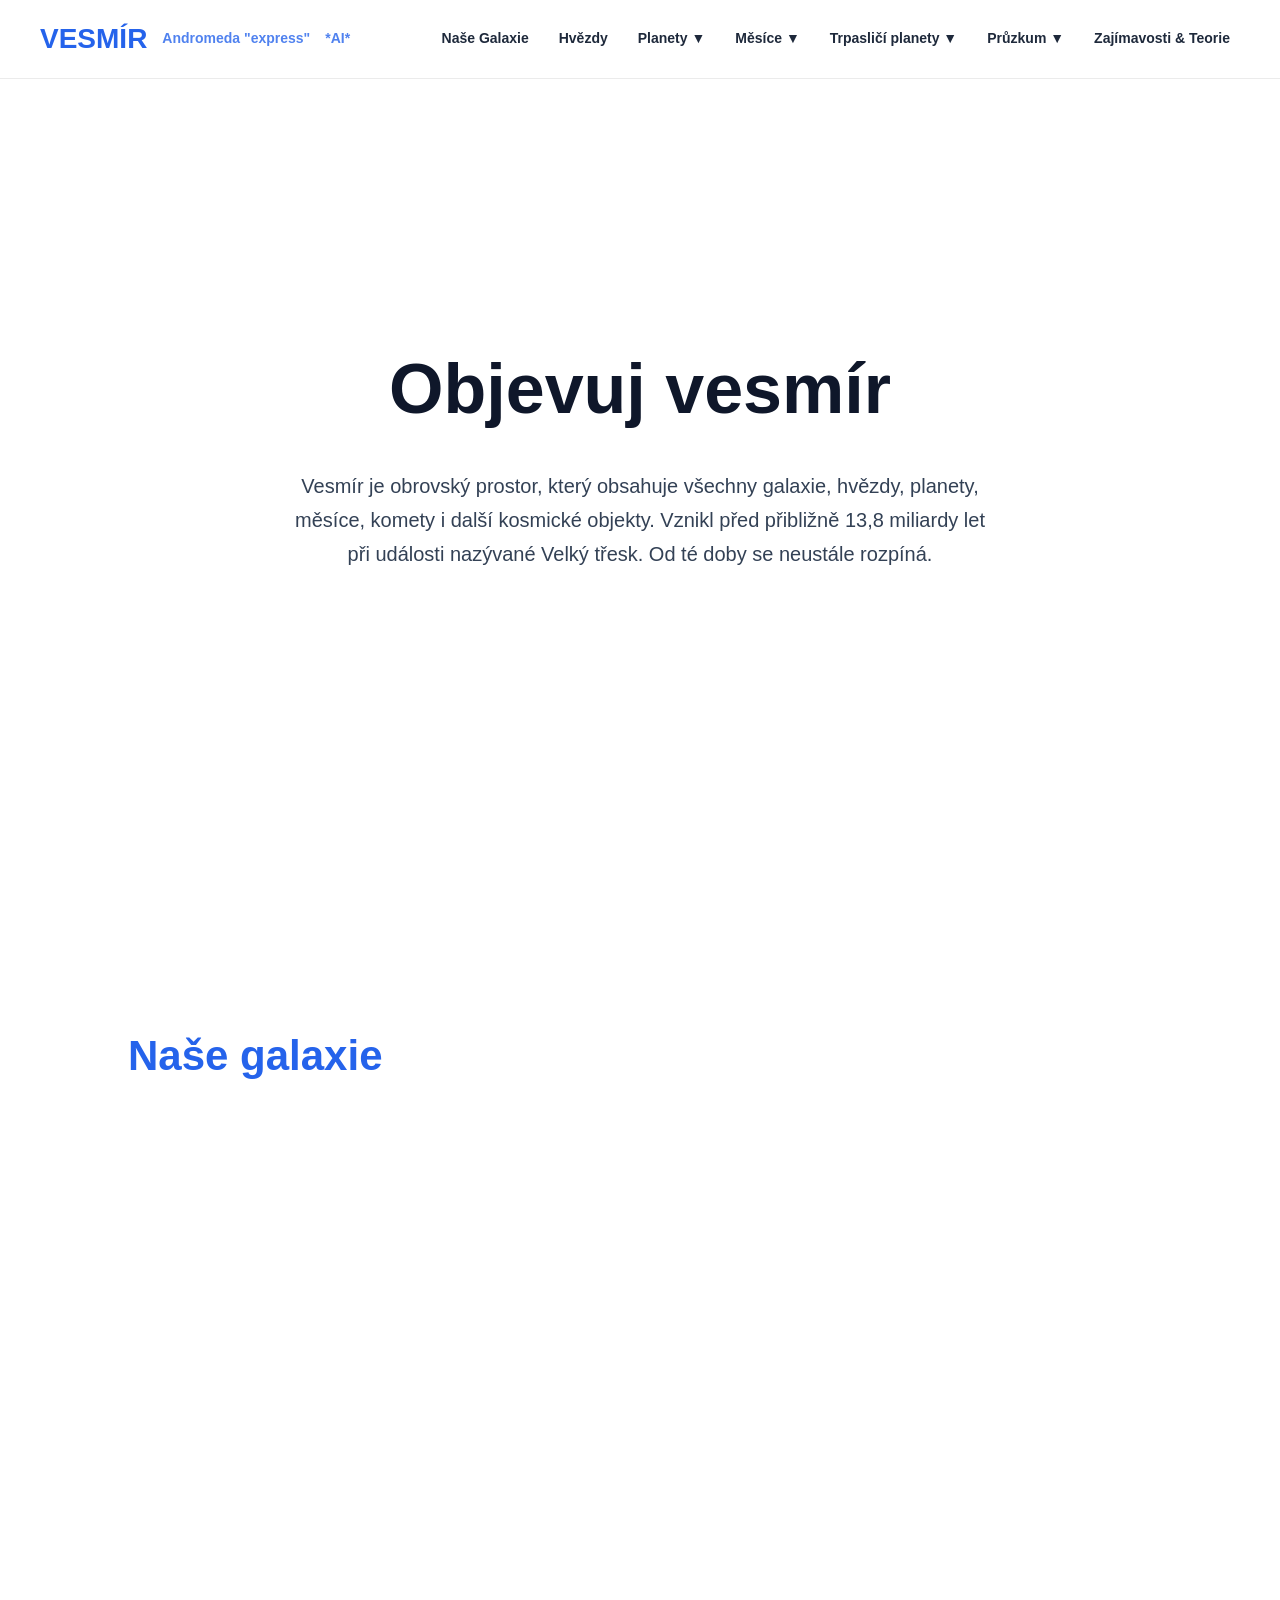
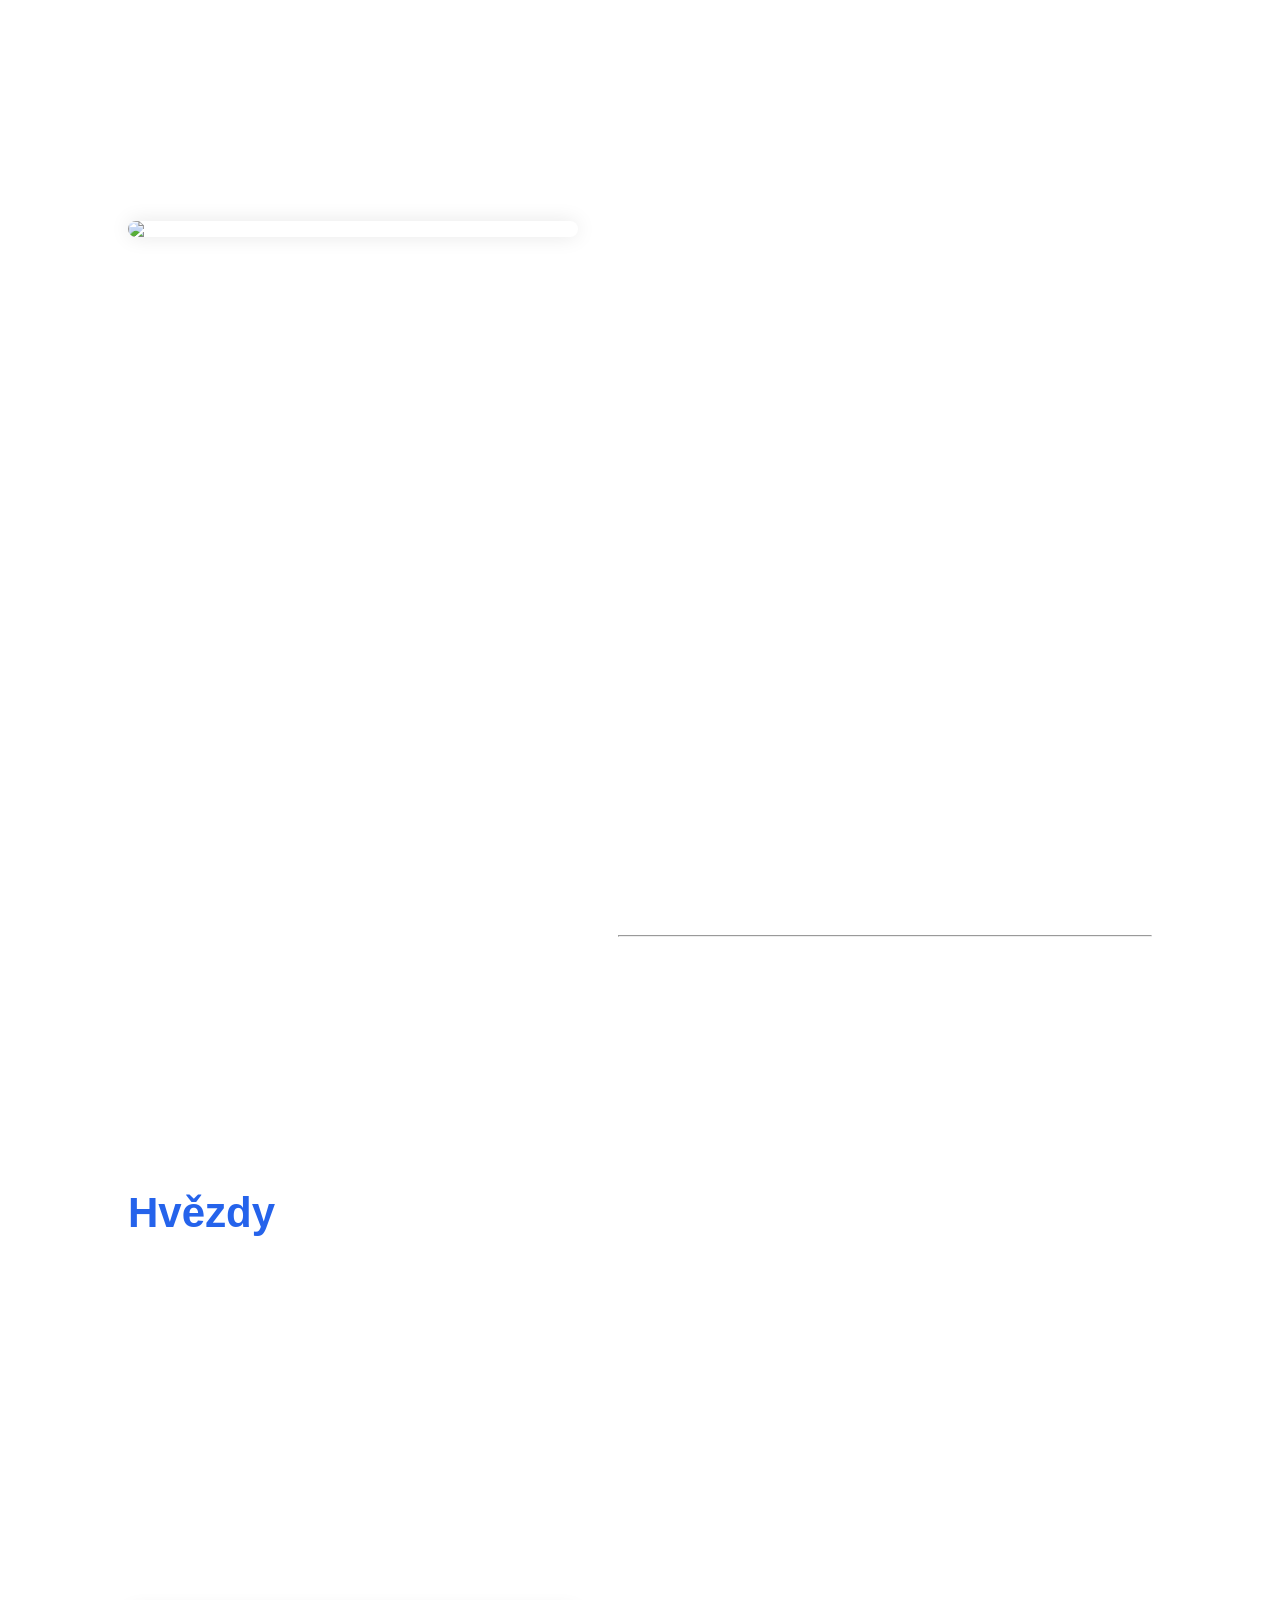
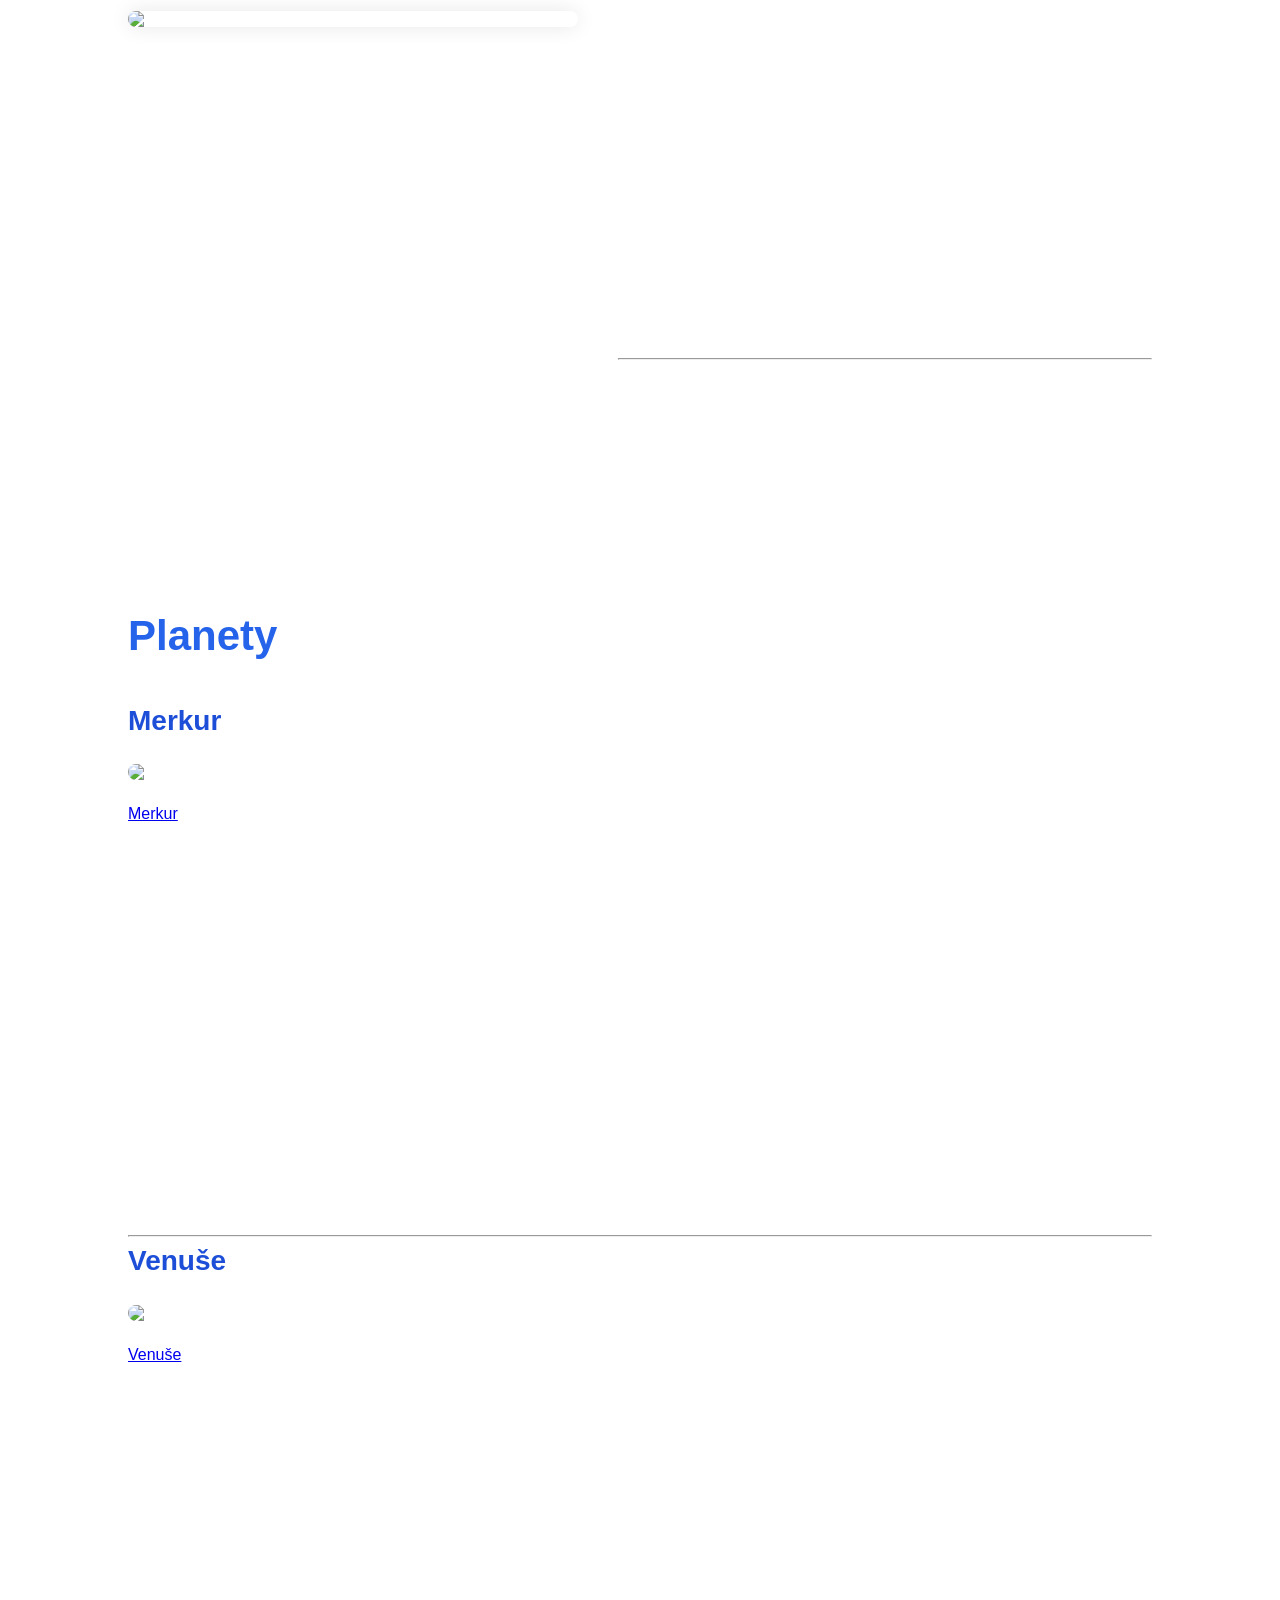
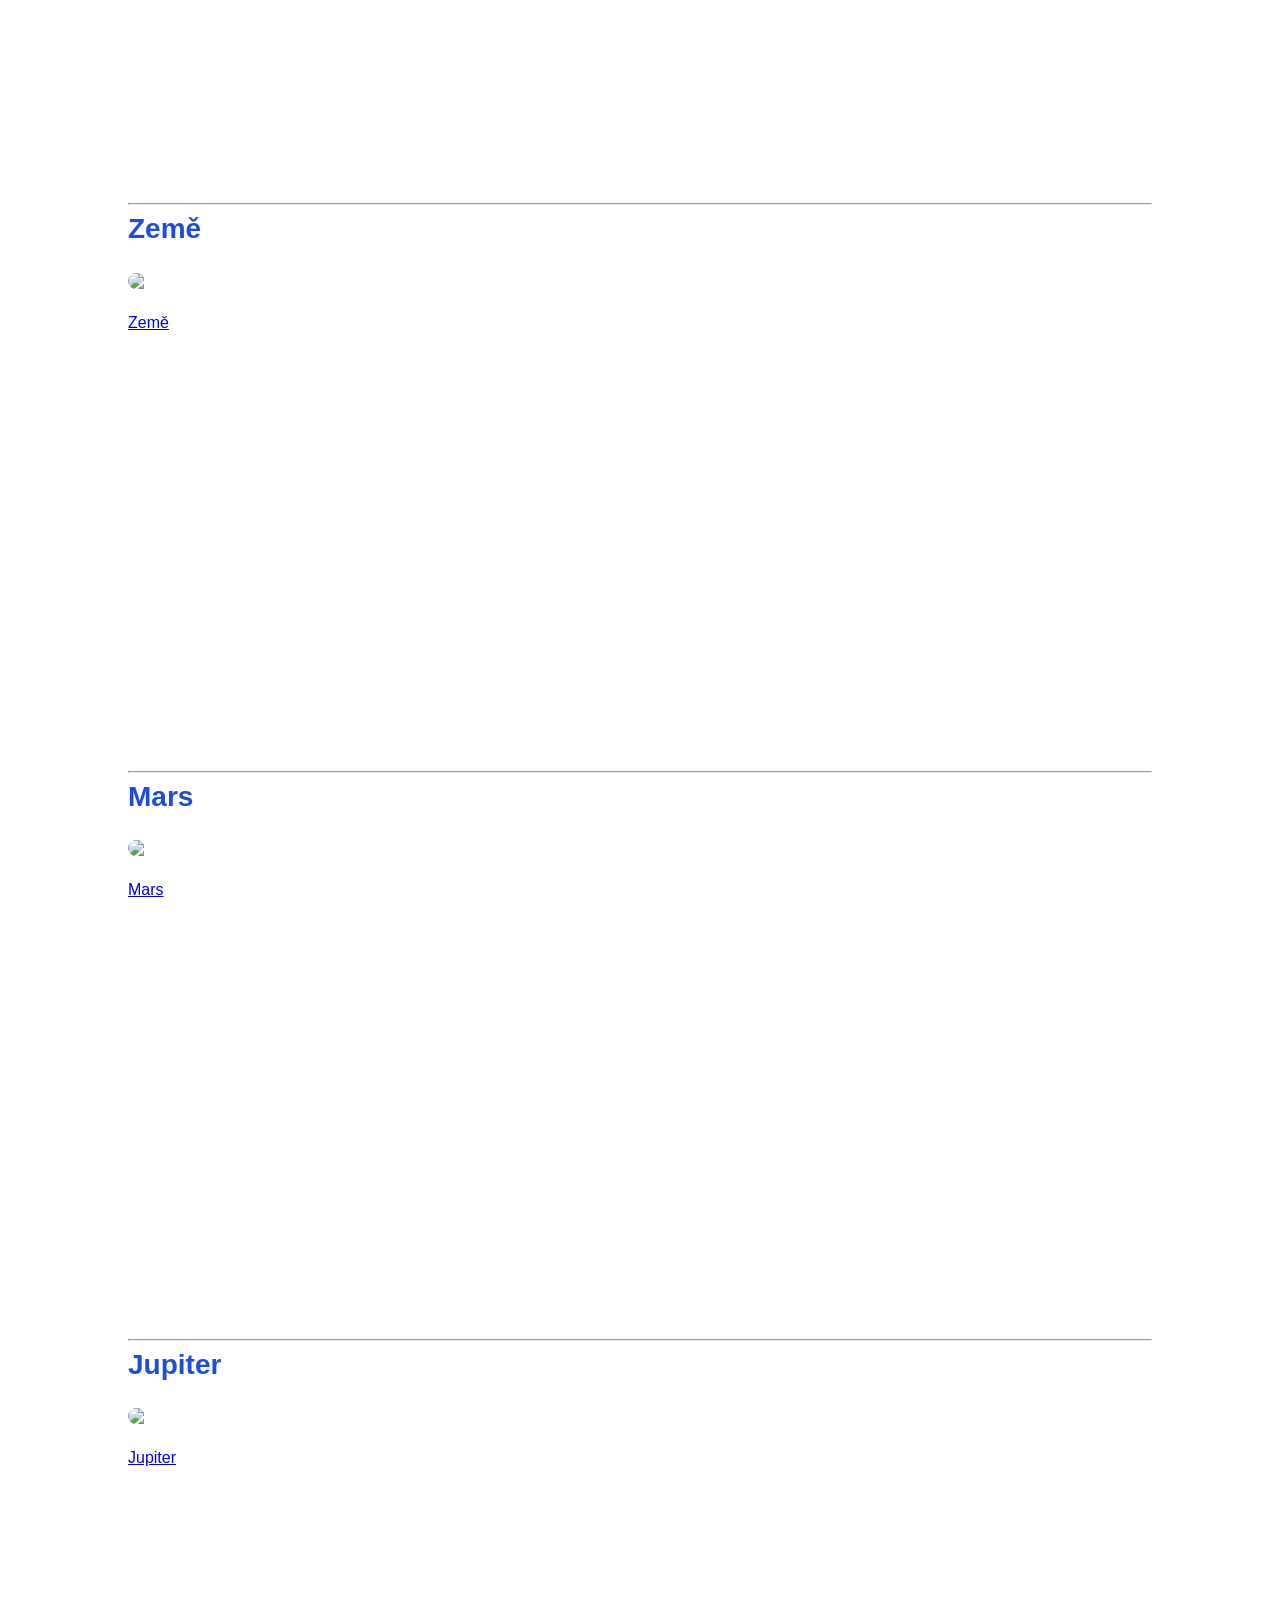
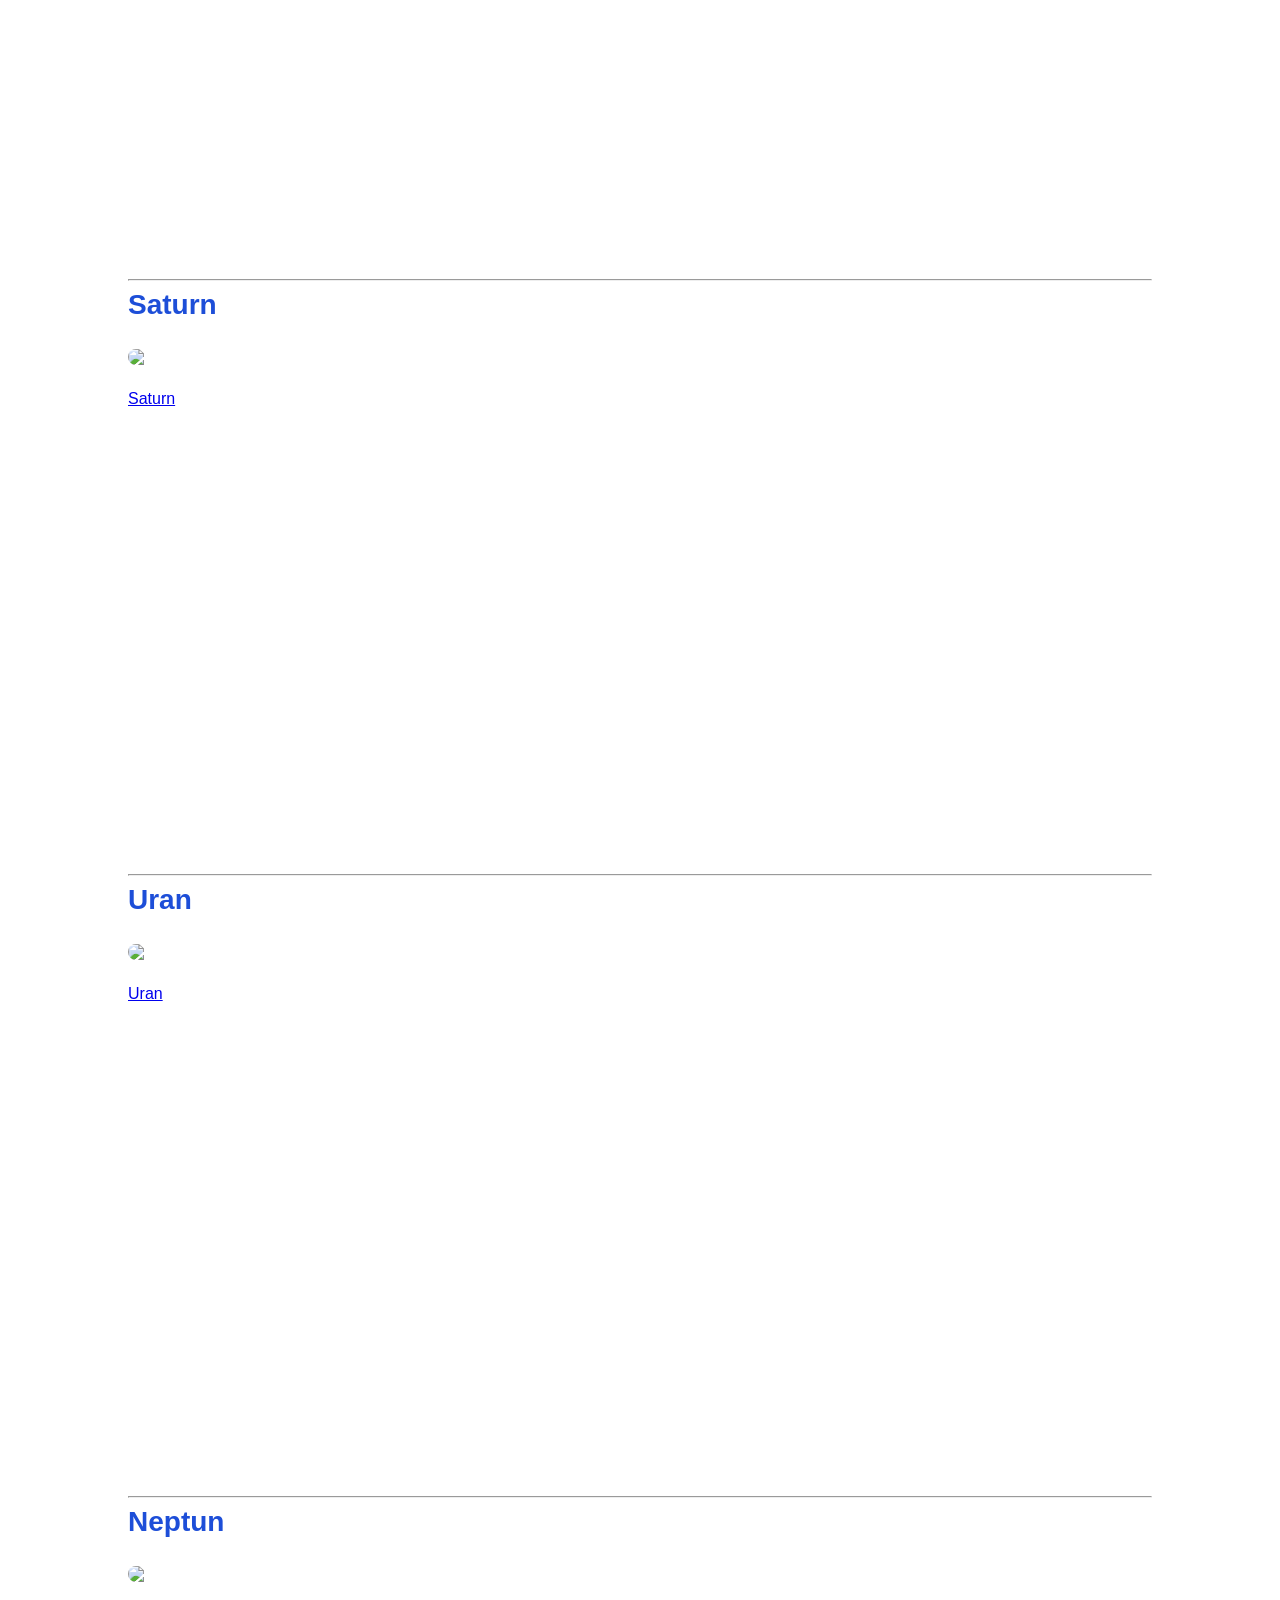
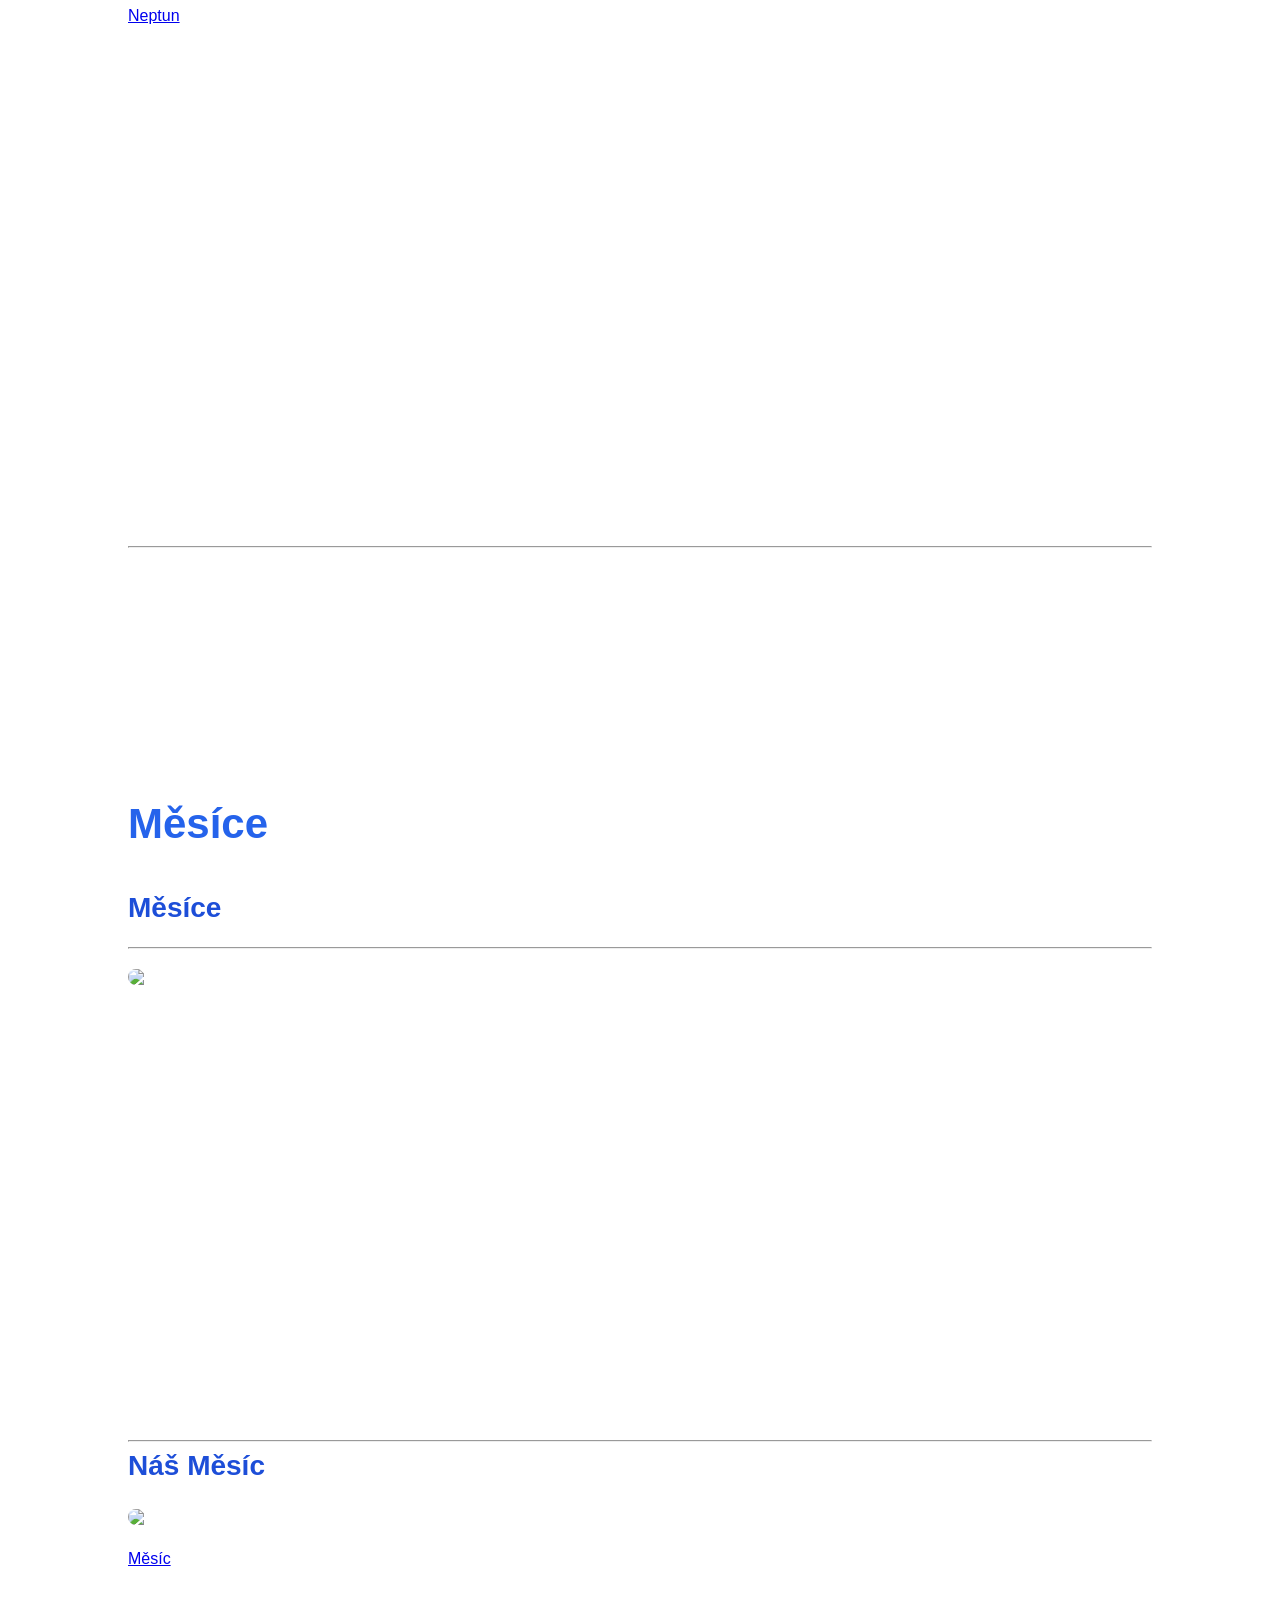
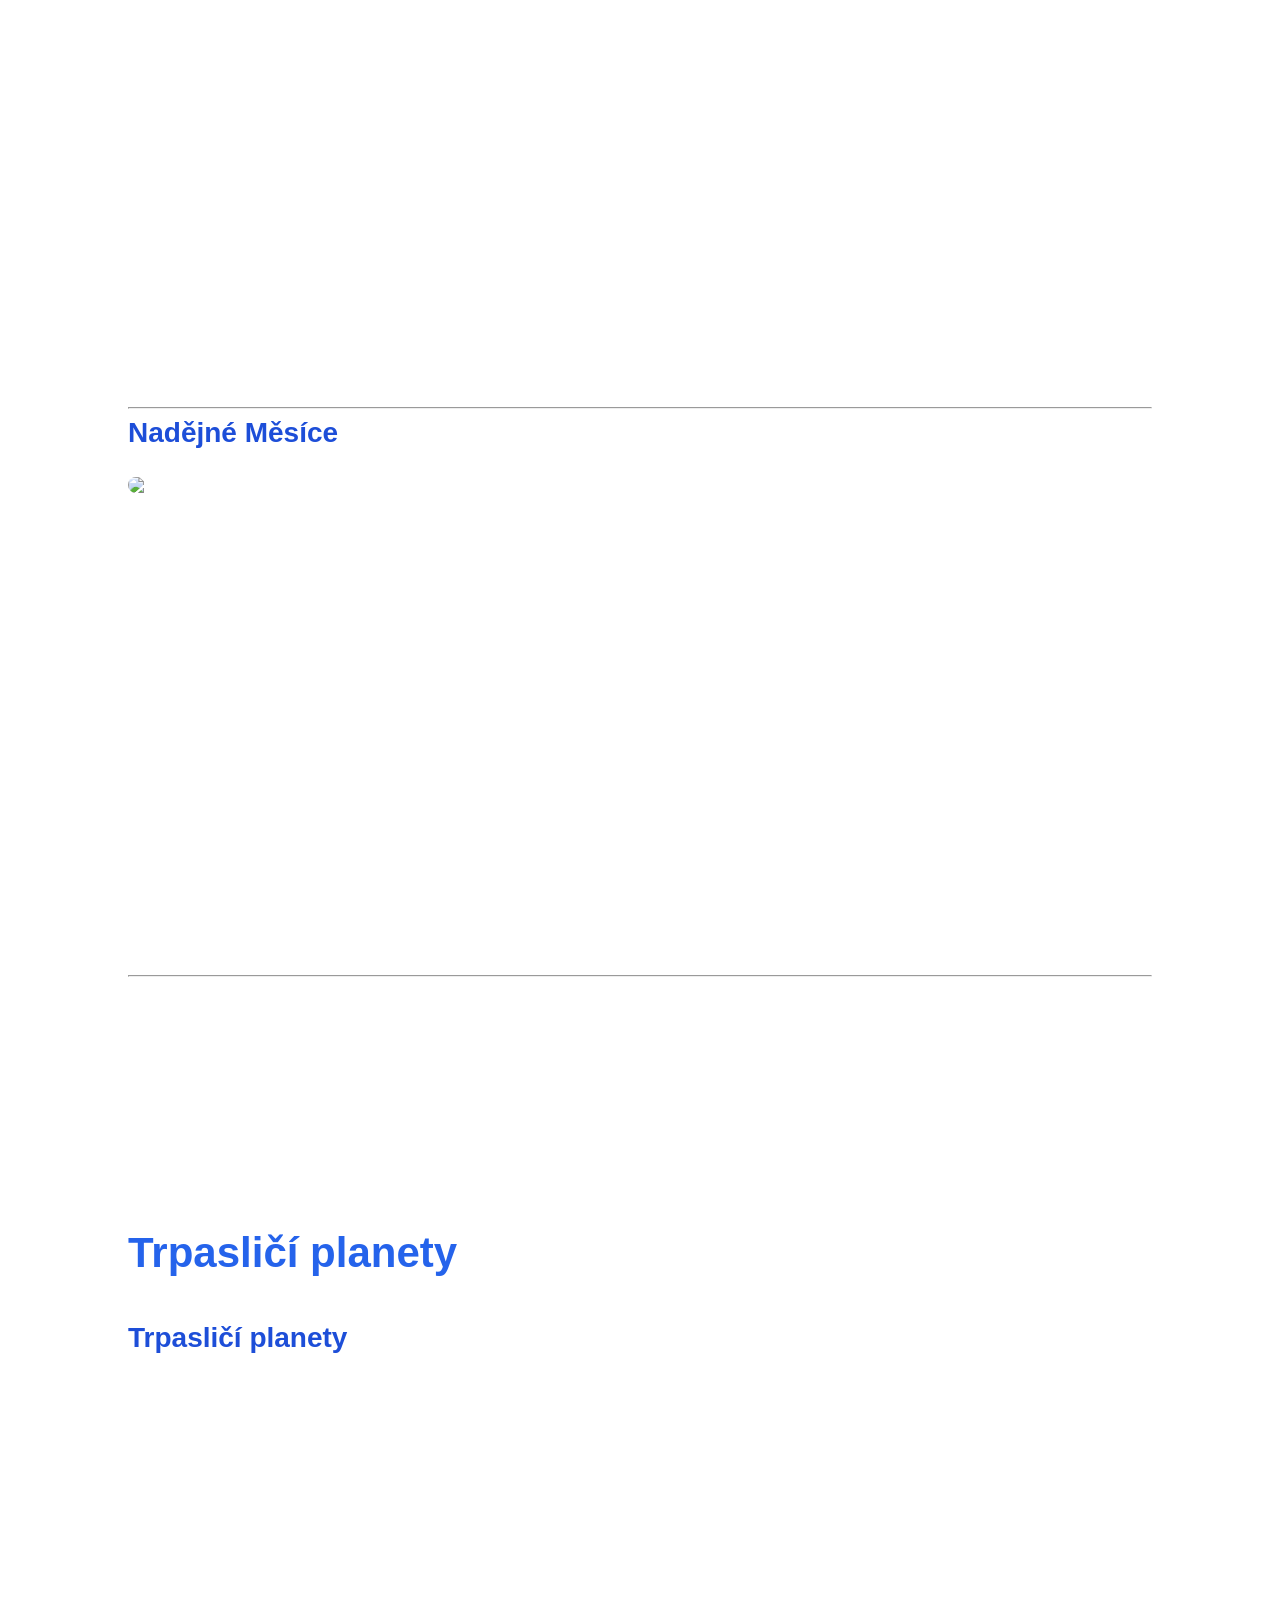
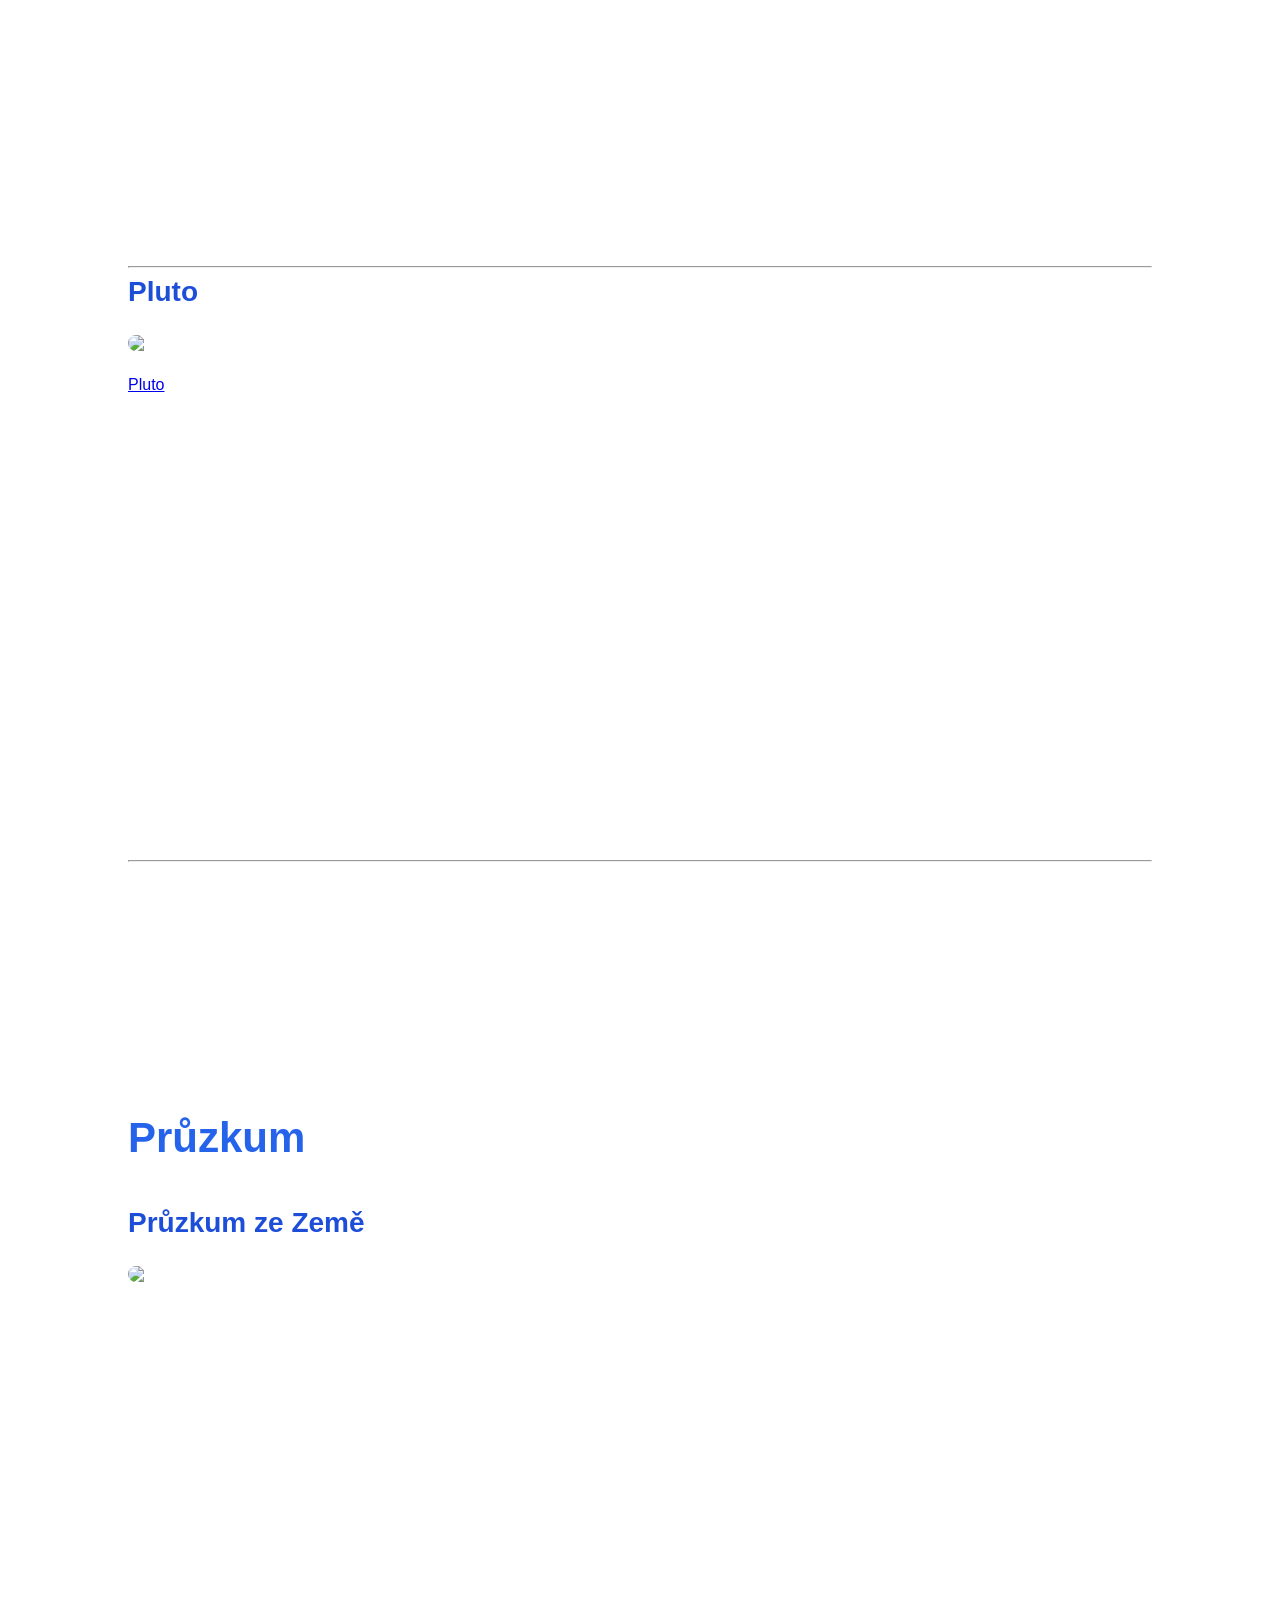
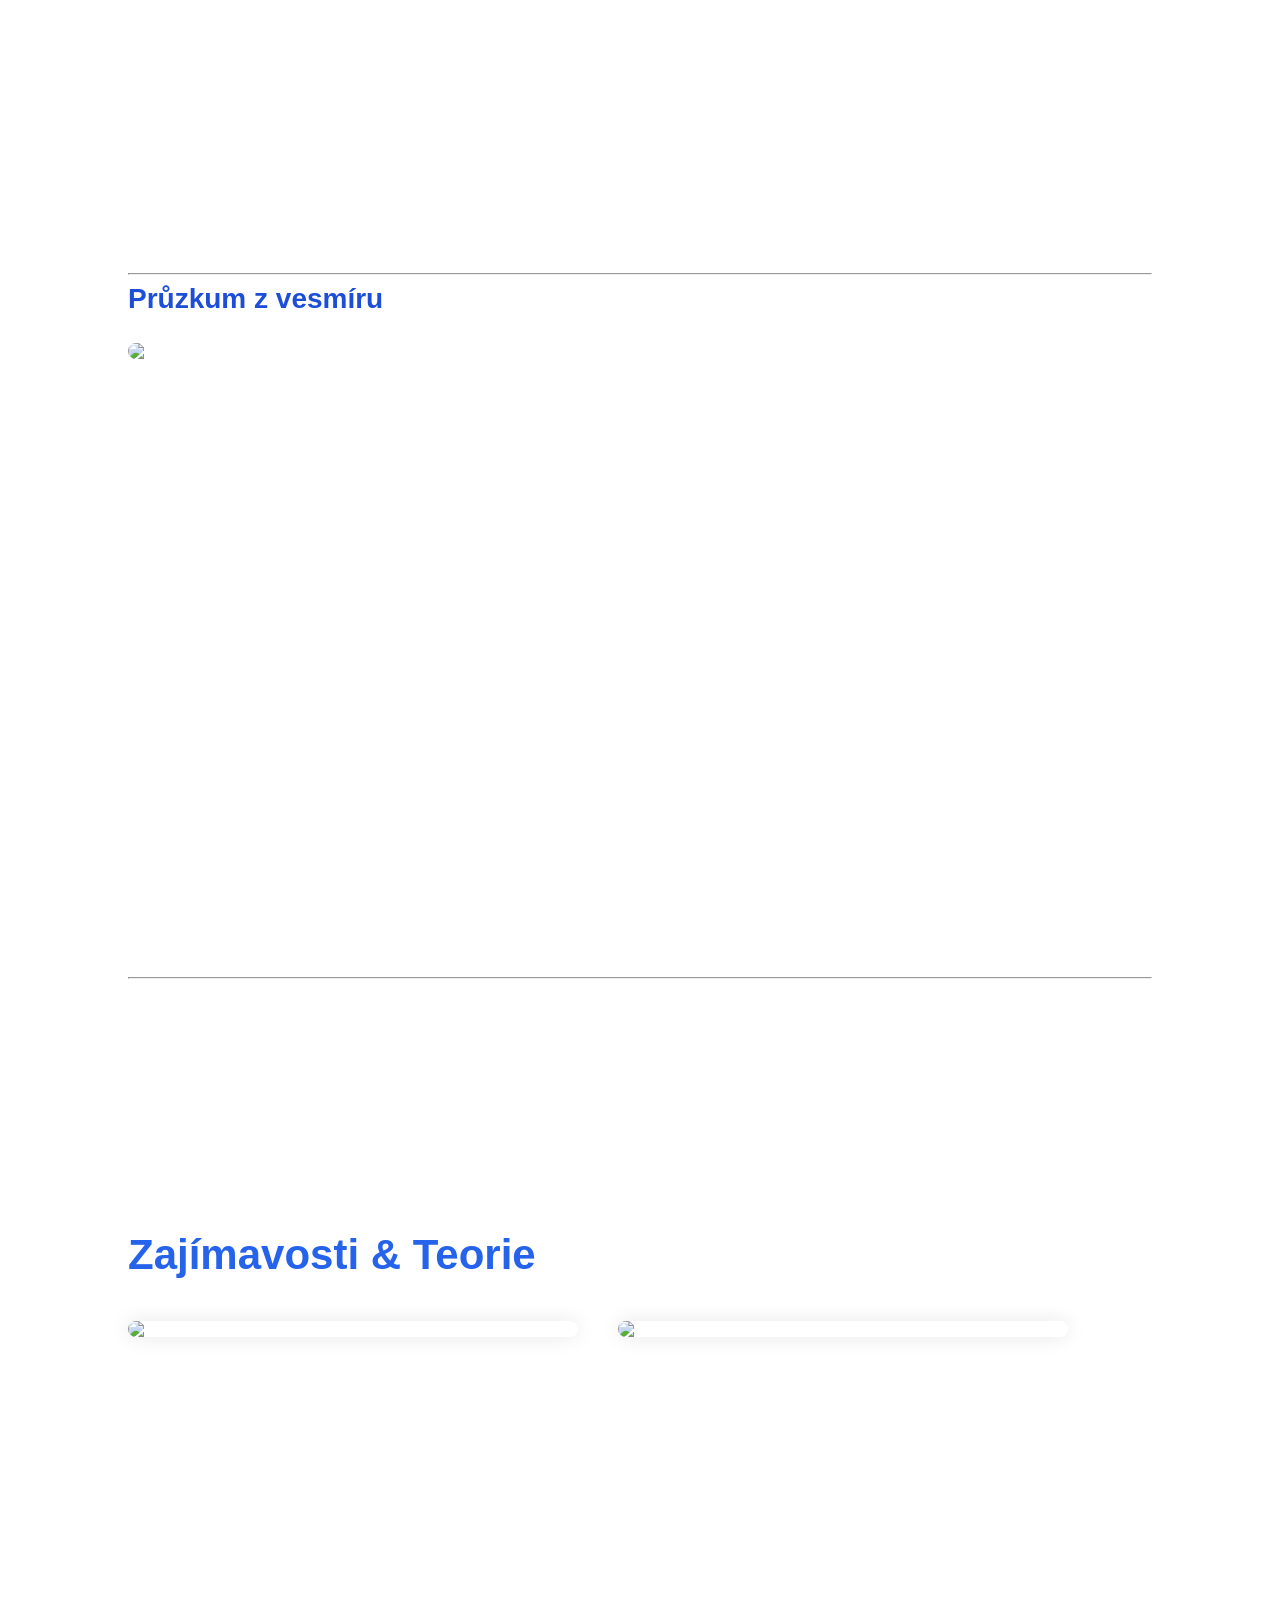
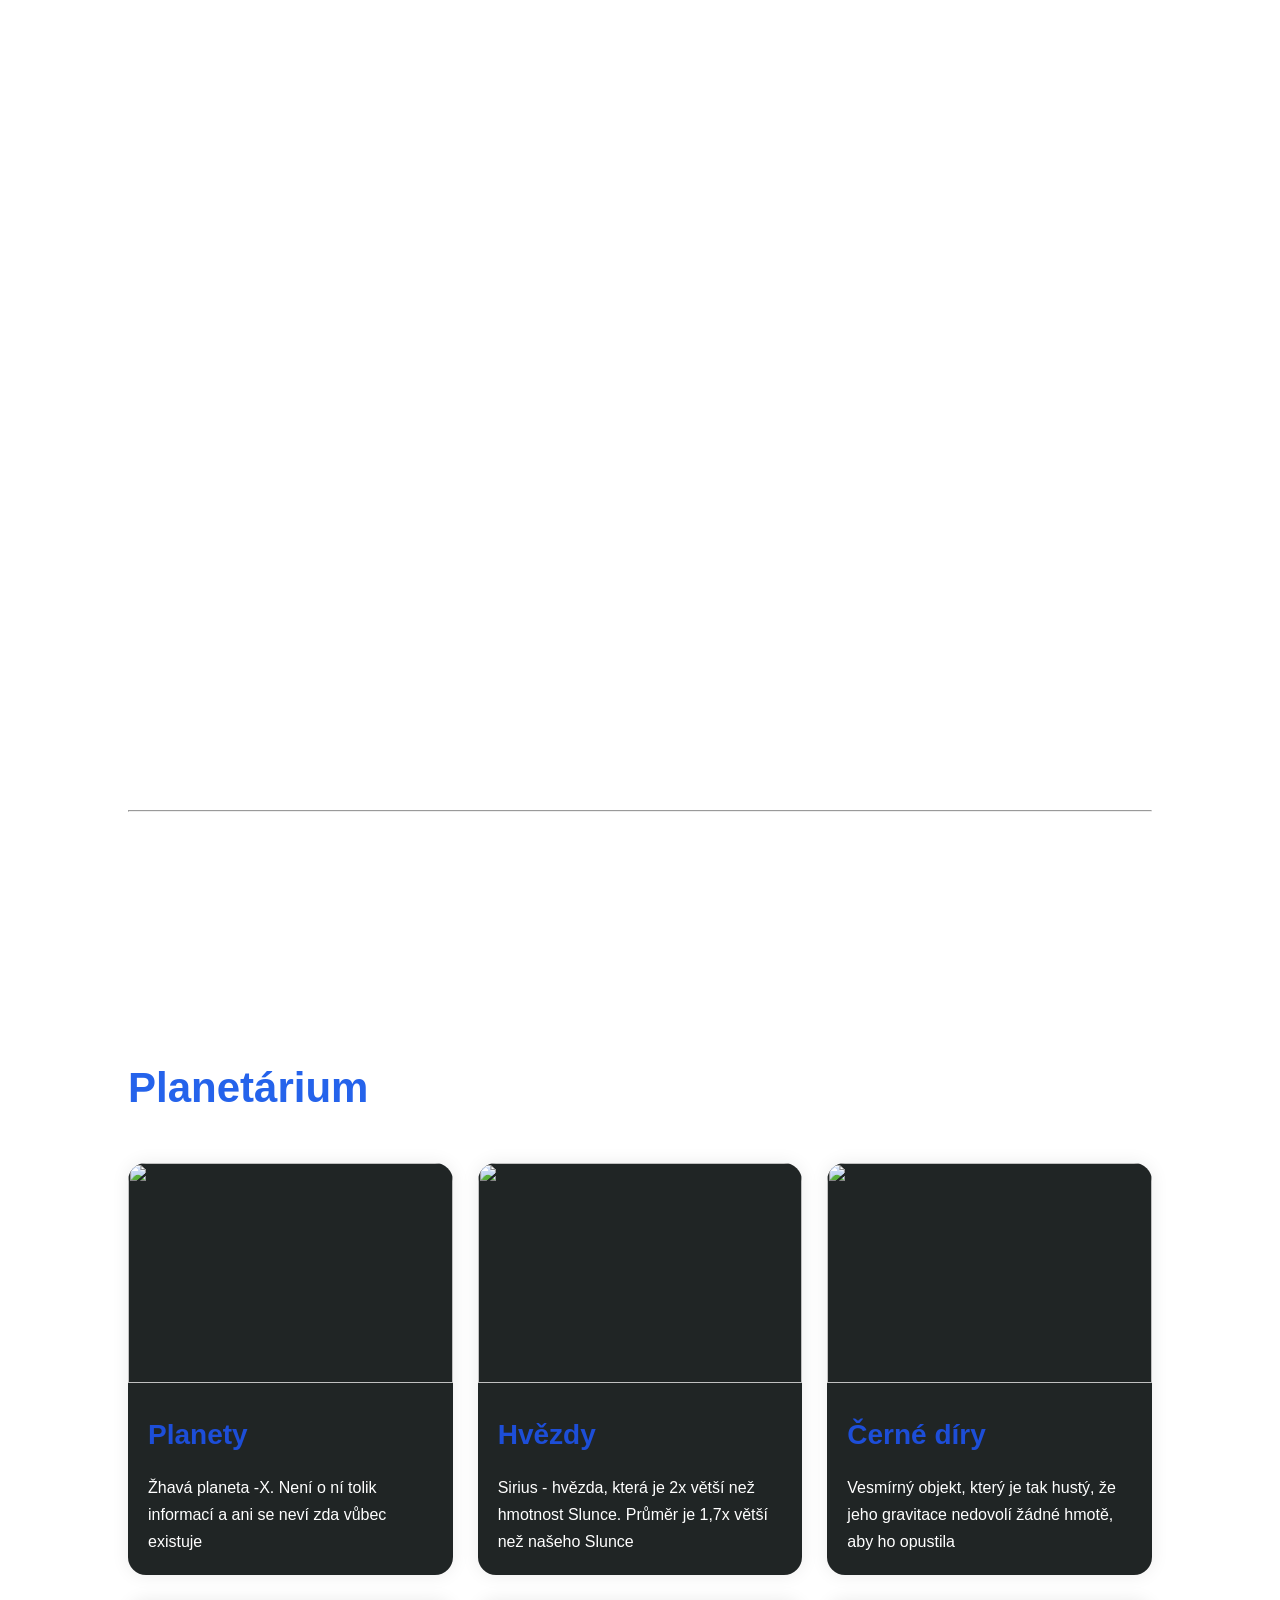
==== commit 1f155cb4: "Add files via upload" ====
--- a/index.html
+++ b/index.html
@@ -24,7 +24,9 @@
         <a href="andromeda.html" class="andromeda-link">
           Andromeda "express"
         </a>
-
+<a href="upozorneni.html" class="andromeda-link">
+  *AI*
+</a>
       </div>
 
       <input type="checkbox" id="menu-toggle">
--- a/style.css
+++ b/style.css
@@ -11,9 +11,8 @@
     color: #ffffff;
     line-height: 1.7;
     overflow-x: hidden;
-    background: url([data-uri]);
-  }
-/*co to je za egyptské písmo na img? -_-*/
+    background: url(https://encrypted-tbn0.gstatic.com/images?q=tbn:ANd9GcQOtJp40DwtHnnr0J1Wj_Rr9bjngnGNZM-F-w&s);
+  }
 
 
   header {
@@ -137,7 +136,7 @@
 
     background:
       linear-gradient(rgba(255, 255, 255, 0.6), rgba(255, 255, 255, 0.7)),
-      url("https://images.unsplash.com/photo-1462331940025-496dfbfc7564?q=80&w=2070&auto=format&fit=crop");
+      url("https://1884403144.rsc.cdn77.org/foto/mlecna-draha-infografika/Zml0LWluLzk5OXg5OTkvZmlsdGVyczpxdWFsaXR5KDg1KTpub191cHNjYWxlKCkvaW1n/5035540.jpg?v=0&st=8dFExYbAKV3eJ1v2DL_4PCPN-nOy6-Lv9tdD8-HmQuw&ts=1600812000&e=0");
 
     background-size: cover;
     background-position: center;
